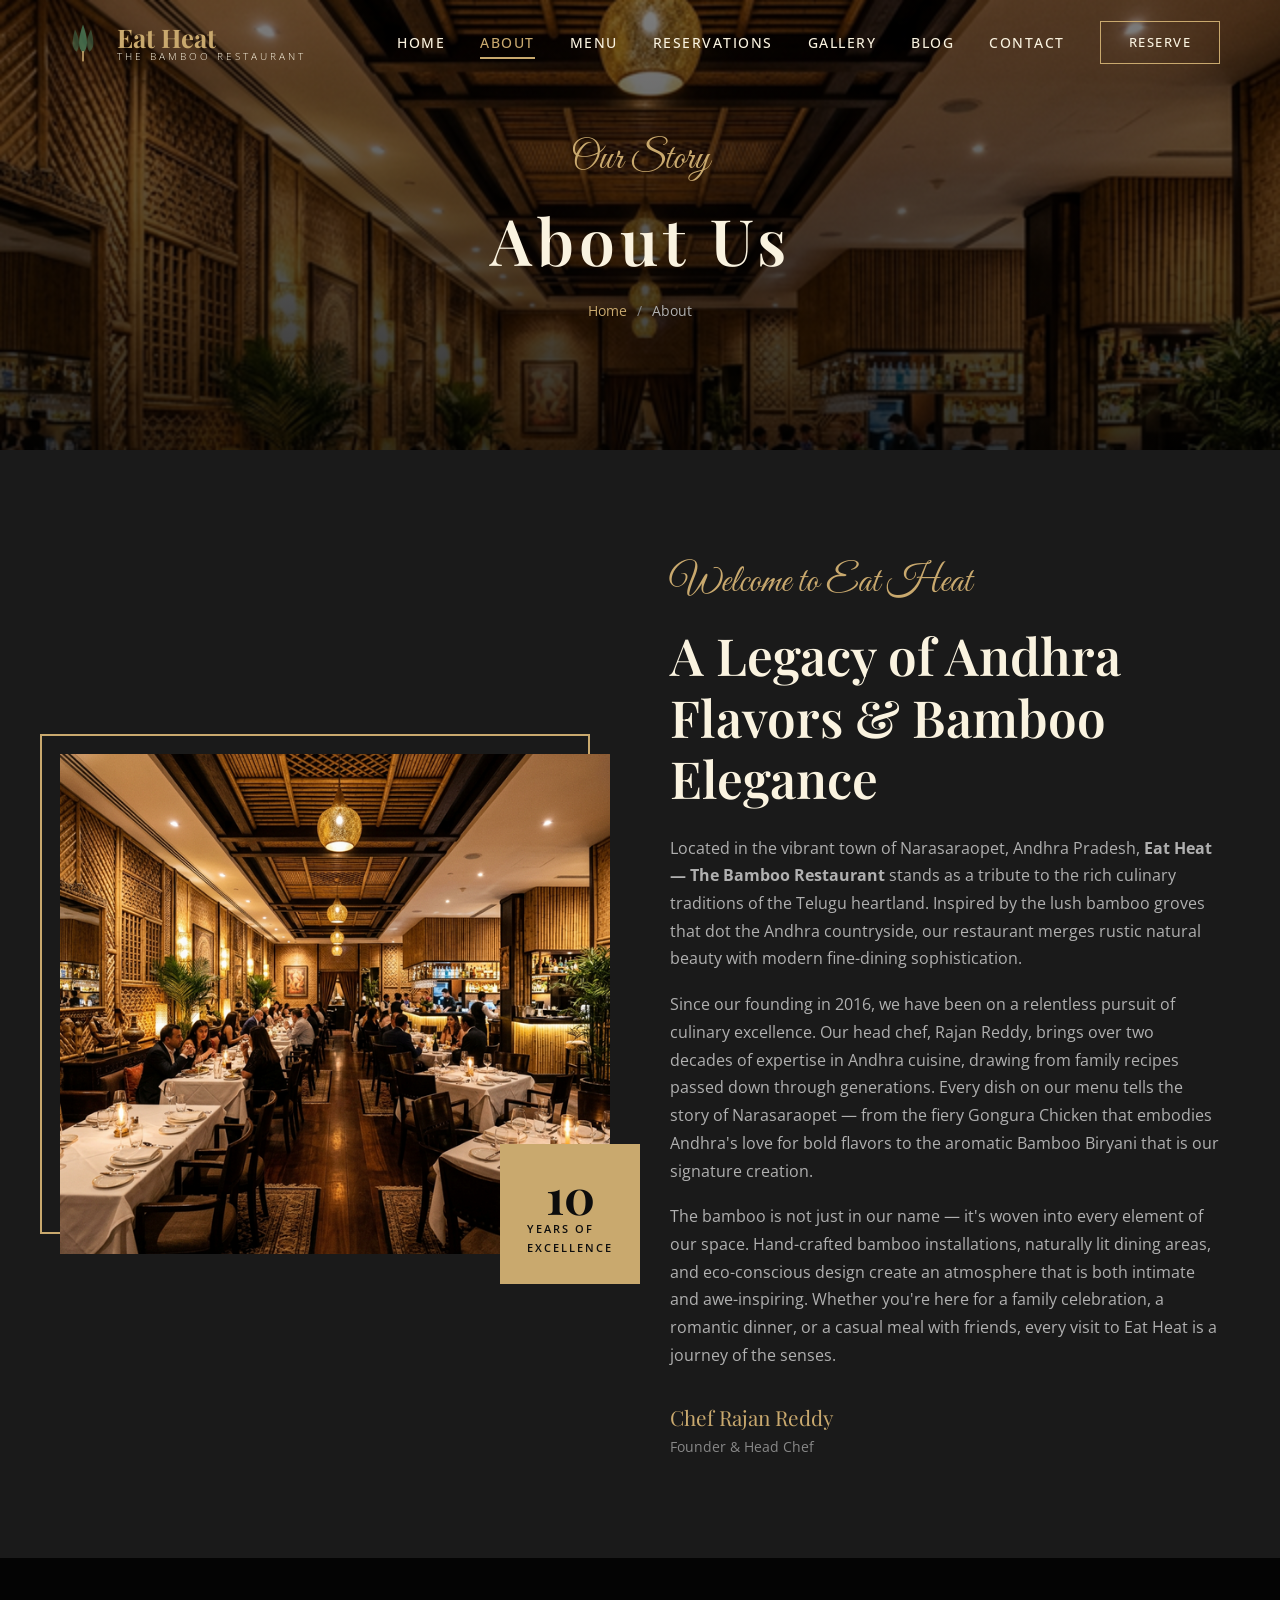
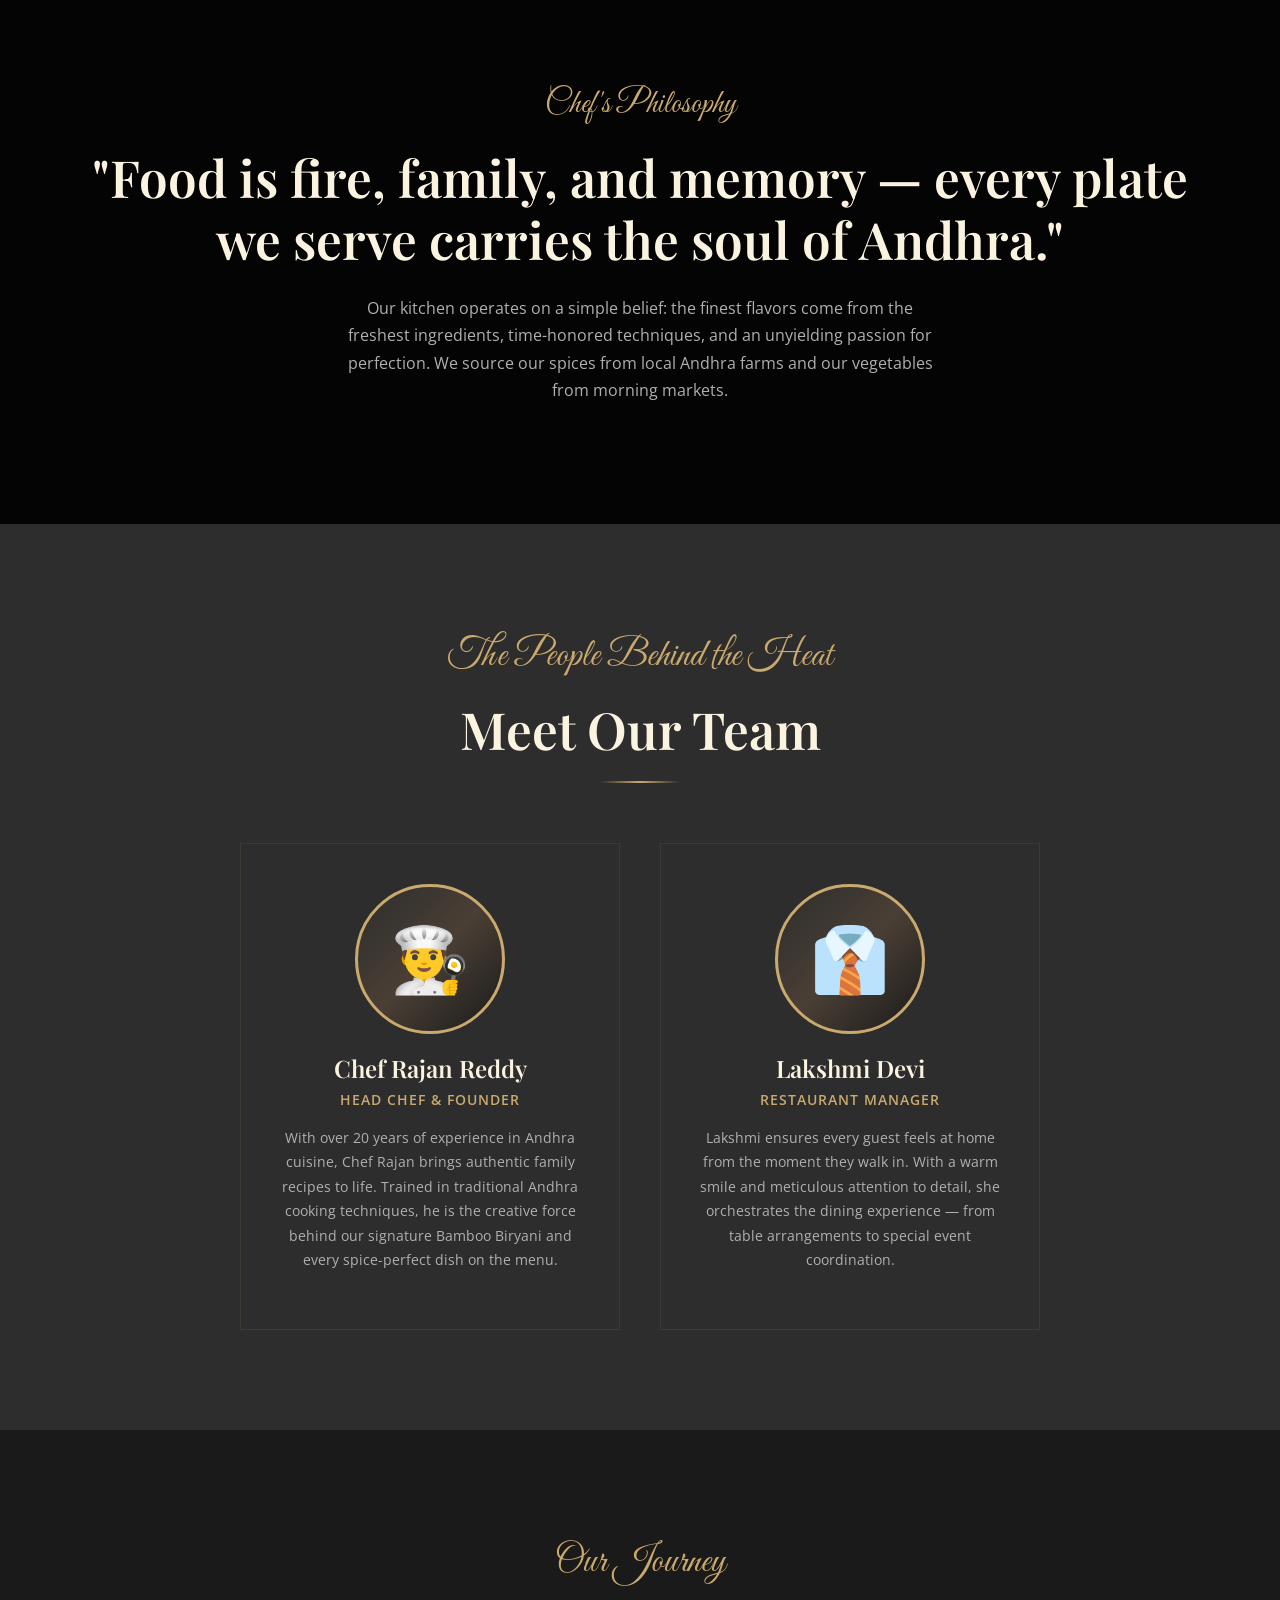
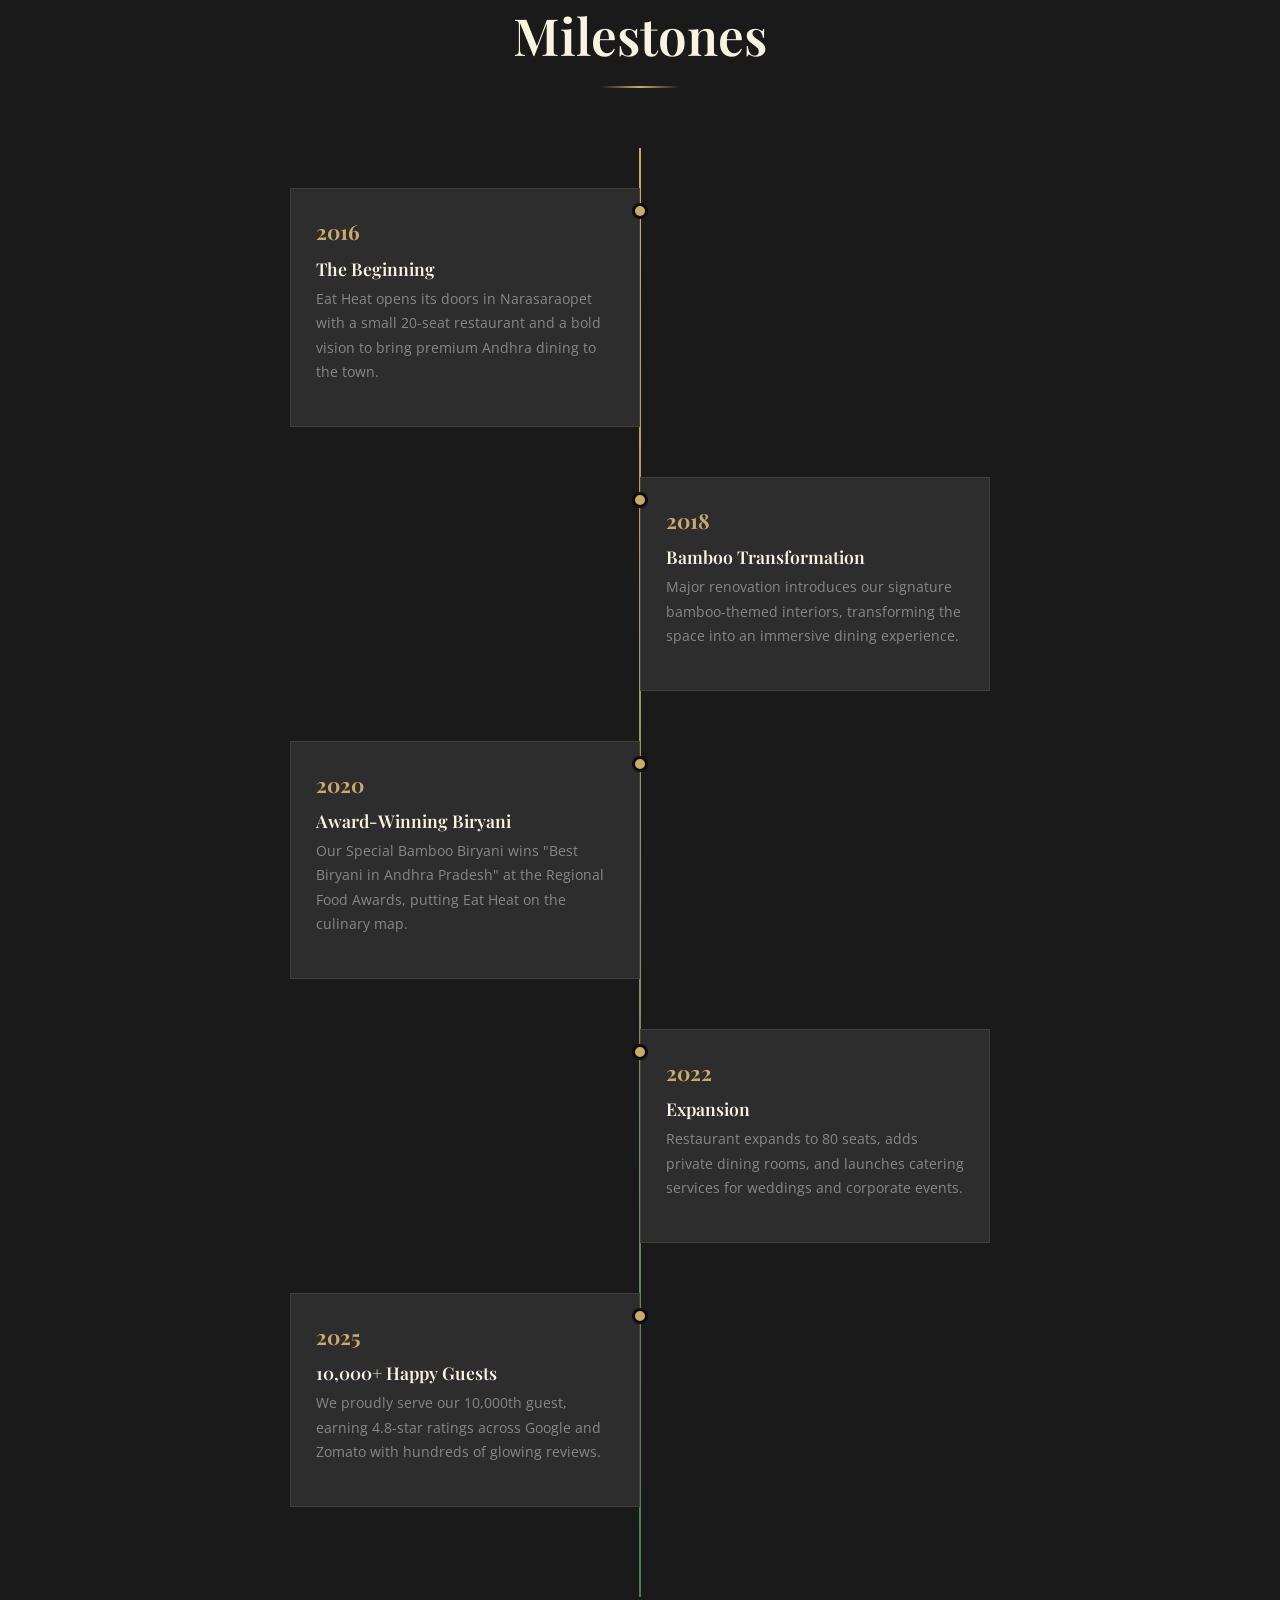
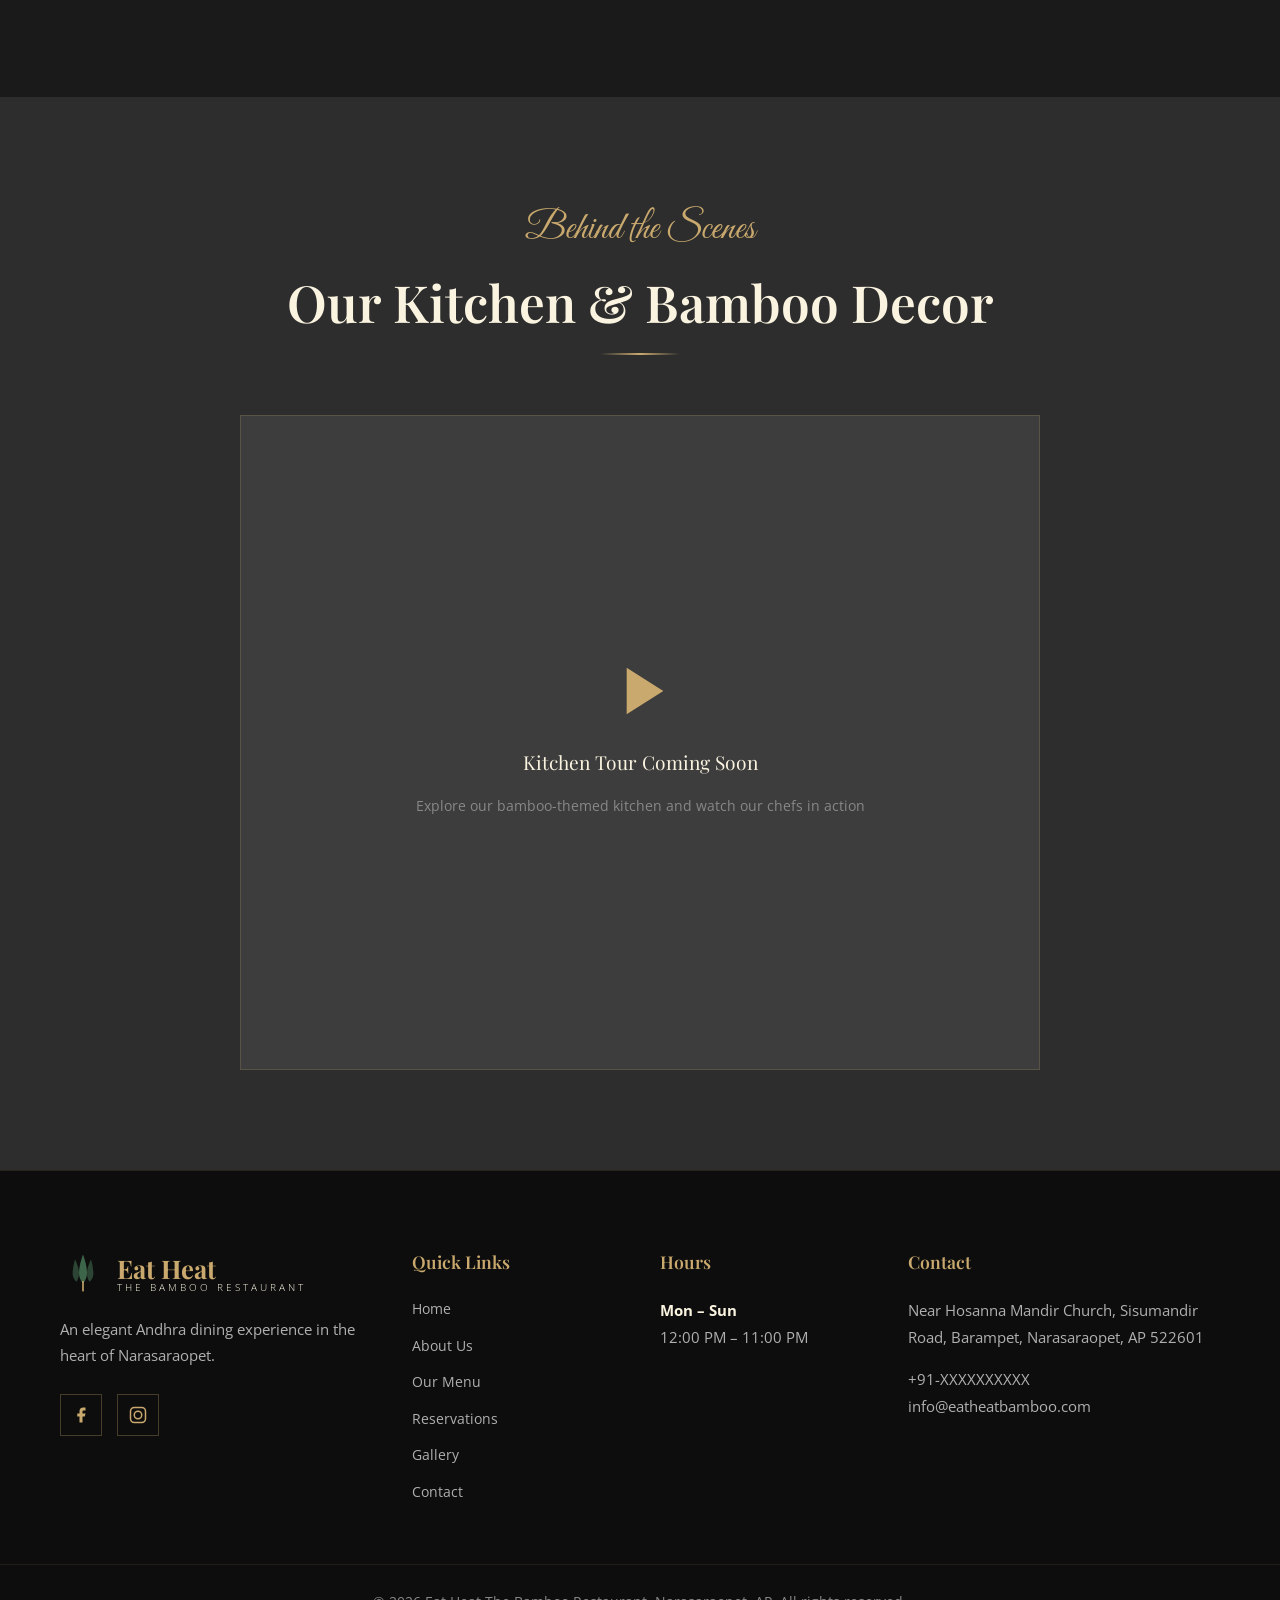
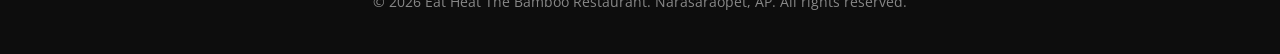
==== about.html @ 7a334eef "Initial commit: Eat Heat - The Bamboo Restaurant website Complete 8-page responsive restaurant websi" ====
<!DOCTYPE html>
<html lang="en">

<head>
    <meta charset="UTF-8">
    <meta name="viewport" content="width=device-width, initial-scale=1.0">
    <title>About Us | Eat Heat - The Bamboo Restaurant | Narasaraopet</title>
    <meta name="description"
        content="Discover the story behind Eat Heat Bamboo Restaurant — authentic Andhra cuisine, bamboo-inspired elegance, and family recipes from Narasaraopet.">
    <link rel="stylesheet" href="css/style.css">
    <link rel="icon" type="image/svg+xml"
        href="data:image/svg+xml,<svg xmlns='http://www.w3.org/2000/svg' viewBox='0 0 100 100'><text y='.9em' font-size='90'>🎋</text></svg>">
</head>

<body>

    <!-- HEADER -->
    <header class="header" id="header">
        <div class="container">
            <a href="index.html" class="logo" aria-label="Eat Heat Home">
                <div class="logo-icon"><svg viewBox="0 0 50 50" fill="none">
                        <path d="M25 2C25 2 20 15 20 25C20 30 22 35 25 38C28 35 30 30 30 25C30 15 25 2 25 2Z"
                            fill="#4A7C59" opacity="0.8" />
                        <path d="M15 8C15 8 12 18 12 26C12 30 14 34 17 36C19 33 20 29 20 25C20 17 15 8 15 8Z"
                            fill="#4A7C59" opacity="0.5" />
                        <path d="M35 8C35 8 38 18 38 26C38 30 36 34 33 36C31 33 30 29 30 25C30 17 35 8 35 8Z"
                            fill="#4A7C59" opacity="0.5" />
                        <rect x="24" y="35" width="2" height="13" fill="#C9A96E" />
                    </svg></div>
                <div class="logo-text">Eat Heat<span>The Bamboo Restaurant</span></div>
            </a>
            <nav class="nav-menu"><a href="index.html">Home</a><a href="about.html" class="active">About</a><a
                    href="menu.html">Menu</a><a href="reservations.html">Reservations</a><a
                    href="gallery.html">Gallery</a><a href="blog.html">Blog</a><a href="contact.html">Contact</a><a
                    href="reservations.html" class="btn btn-outline nav-reserve-btn">Reserve</a></nav>
            <div class="hamburger" role="button" tabindex="0"><span></span><span></span><span></span></div>
        </div>
    </header>
    <div class="mobile-overlay"></div>
    <nav class="mobile-nav"><a href="index.html">Home</a><a href="about.html">About</a><a href="menu.html">Menu</a><a
            href="reservations.html">Reservations</a><a href="gallery.html">Gallery</a><a
            href="events.html">Events</a><a href="blog.html">Blog</a><a href="contact.html">Contact</a></nav>

    <!-- BANNER -->
    <section class="page-banner" style="background-image: url('images/hero_interior_1773234964315.png')">
        <div class="page-banner-content">
            <span class="script-text">Our Story</span>
            <h1>About Us</h1>
            <div class="breadcrumb"><a href="index.html">Home</a><span>/</span>About</div>
        </div>
    </section>

    <!-- ABOUT STORY -->
    <section class="section section-dark">
        <div class="container">
            <div class="about-grid">
                <div class="about-image fade-in-left">
                    <img src="images/hero_interior_1773234964315.png" alt="Eat Heat Bamboo Restaurant Interior"
                        loading="lazy">
                    <div class="experience-badge">
                        <span class="number">10</span>
                        <span class="text">Years of<br>Excellence</span>
                    </div>
                </div>
                <div class="about-content fade-in-right">
                    <span class="script-text">Welcome to Eat Heat</span>
                    <h2>A Legacy of Andhra Flavors & Bamboo Elegance</h2>
                    <p>Located in the vibrant town of Narasaraopet, Andhra Pradesh, <strong>Eat Heat — The Bamboo
                            Restaurant</strong> stands as a tribute to the rich culinary traditions of the Telugu
                        heartland. Inspired by the lush bamboo groves that dot the Andhra countryside, our restaurant
                        merges rustic natural beauty with modern fine-dining sophistication.</p>
                    <p>Since our founding in 2016, we have been on a relentless pursuit of culinary excellence. Our head
                        chef, Rajan Reddy, brings over two decades of expertise in Andhra cuisine, drawing from family
                        recipes passed down through generations. Every dish on our menu tells the story of Narasaraopet
                        — from the fiery Gongura Chicken that embodies Andhra's love for bold flavors to the aromatic
                        Bamboo Biryani that is our signature creation.</p>
                    <p>The bamboo is not just in our name — it's woven into every element of our space. Hand-crafted
                        bamboo installations, naturally lit dining areas, and eco-conscious design create an atmosphere
                        that is both intimate and awe-inspiring. Whether you're here for a family celebration, a
                        romantic dinner, or a casual meal with friends, every visit to Eat Heat is a journey of the
                        senses.</p>
                    <div class="about-signature">
                        <div class="name">Chef Rajan Reddy</div>
                        <div class="title">Founder & Head Chef</div>
                    </div>
                </div>
            </div>
        </div>
    </section>

    <!-- CHEF'S PHILOSOPHY -->
    <section class="parallax-section" style="background-image: url('images/hero_biryani_1773234984139.png')">
        <div class="container">
            <div class="parallax-content fade-in">
                <span class="script-text" style="font-size:2rem">Chef's Philosophy</span>
                <h2 style="margin: 15px 0 25px; color: var(--cream);">"Food is fire, family, and memory — every plate we
                    serve carries the soul of Andhra."</h2>
                <p style="max-width:600px;margin:0 auto;color:var(--gray-light);">Our kitchen operates on a simple
                    belief: the finest flavors come from the freshest ingredients, time-honored techniques, and an
                    unyielding passion for perfection. We source our spices from local Andhra farms and our vegetables
                    from morning markets.</p>
            </div>
        </div>
    </section>

    <!-- TEAM -->
    <section class="section section-charcoal">
        <div class="container">
            <div class="section-header fade-in">
                <span class="script-text">The People Behind the Heat</span>
                <h2>Meet Our Team</h2>
                <div class="divider"></div>
            </div>

            <div class="team-grid">
                <div class="team-card fade-in">
                    <div class="team-avatar placeholder-chef"
                        style="width:150px;height:150px;border-radius:50%;margin:0 auto 20px;display:flex;align-items:center;justify-content:center;font-size:4rem;border:3px solid var(--gold);">
                        👨‍🍳</div>
                    <h4>Chef Rajan Reddy</h4>
                    <div class="role">Head Chef & Founder</div>
                    <p>With over 20 years of experience in Andhra cuisine, Chef Rajan brings authentic family recipes to
                        life. Trained in traditional Andhra cooking techniques, he is the creative force behind our
                        signature Bamboo Biryani and every spice-perfect dish on the menu.</p>
                </div>
                <div class="team-card fade-in">
                    <div class="team-avatar placeholder-chef"
                        style="width:150px;height:150px;border-radius:50%;margin:0 auto 20px;display:flex;align-items:center;justify-content:center;font-size:4rem;border:3px solid var(--gold);">
                        👔</div>
                    <h4>Lakshmi Devi</h4>
                    <div class="role">Restaurant Manager</div>
                    <p>Lakshmi ensures every guest feels at home from the moment they walk in. With a warm smile and
                        meticulous attention to detail, she orchestrates the dining experience — from table arrangements
                        to special event coordination.</p>
                </div>
            </div>
        </div>
    </section>

    <!-- TIMELINE -->
    <section class="section section-dark">
        <div class="container">
            <div class="section-header fade-in">
                <span class="script-text">Our Journey</span>
                <h2>Milestones</h2>
                <div class="divider"></div>
            </div>

            <div class="timeline">
                <div class="timeline-item fade-in">
                    <div class="timeline-content">
                        <div class="year">2016</div>
                        <h4>The Beginning</h4>
                        <p>Eat Heat opens its doors in Narasaraopet with a small 20-seat restaurant and a bold vision to
                            bring premium Andhra dining to the town.</p>
                    </div>
                </div>
                <div class="timeline-item fade-in">
                    <div class="timeline-content">
                        <div class="year">2018</div>
                        <h4>Bamboo Transformation</h4>
                        <p>Major renovation introduces our signature bamboo-themed interiors, transforming the space
                            into an immersive dining experience.</p>
                    </div>
                </div>
                <div class="timeline-item fade-in">
                    <div class="timeline-content">
                        <div class="year">2020</div>
                        <h4>Award-Winning Biryani</h4>
                        <p>Our Special Bamboo Biryani wins "Best Biryani in Andhra Pradesh" at the Regional Food Awards,
                            putting Eat Heat on the culinary map.</p>
                    </div>
                </div>
                <div class="timeline-item fade-in">
                    <div class="timeline-content">
                        <div class="year">2022</div>
                        <h4>Expansion</h4>
                        <p>Restaurant expands to 80 seats, adds private dining rooms, and launches catering services for
                            weddings and corporate events.</p>
                    </div>
                </div>
                <div class="timeline-item fade-in">
                    <div class="timeline-content">
                        <div class="year">2025</div>
                        <h4>10,000+ Happy Guests</h4>
                        <p>We proudly serve our 10,000th guest, earning 4.8-star ratings across Google and Zomato with
                            hundreds of glowing reviews.</p>
                    </div>
                </div>
            </div>
        </div>
    </section>

    <!-- VIDEO SECTION -->
    <section class="section section-charcoal text-center">
        <div class="container fade-in">
            <div class="section-header">
                <span class="script-text">Behind the Scenes</span>
                <h2>Our Kitchen & Bamboo Decor</h2>
                <div class="divider"></div>
            </div>
            <div
                style="max-width:800px;margin:0 auto;position:relative;padding-bottom:56.25%;height:0;overflow:hidden;background:var(--charcoal-light);border:1px solid rgba(201,169,110,0.2);">
                <div
                    style="position:absolute;top:0;left:0;width:100%;height:100%;display:flex;flex-direction:column;align-items:center;justify-content:center;color:var(--gold);">
                    <svg width="80" height="80" viewBox="0 0 24 24" fill="currentColor">
                        <path d="M8 5v14l11-7z" />
                    </svg>
                    <p style="margin-top:15px;font-family:var(--font-heading);font-size:1.2rem;color:var(--cream);">
                        Kitchen Tour Coming Soon</p>
                    <p style="color:var(--gray);font-size:0.9rem;">Explore our bamboo-themed kitchen and watch our chefs
                        in action</p>
                </div>
            </div>
        </div>
    </section>

    <!-- FOOTER -->
    <footer class="footer">
        <div class="container">
            <div class="footer-grid">
                <div class="footer-col">
                    <a href="index.html" class="logo" style="margin-bottom:20px">
                        <div class="logo-icon"><svg viewBox="0 0 50 50" fill="none">
                                <path d="M25 2C25 2 20 15 20 25C20 30 22 35 25 38C28 35 30 30 30 25C30 15 25 2 25 2Z"
                                    fill="#4A7C59" opacity="0.8" />
                                <path d="M15 8C15 8 12 18 12 26C12 30 14 34 17 36C19 33 20 29 20 25C20 17 15 8 15 8Z"
                                    fill="#4A7C59" opacity="0.5" />
                                <path d="M35 8C35 8 38 18 38 26C38 30 36 34 33 36C31 33 30 29 30 25C30 17 35 8 35 8Z"
                                    fill="#4A7C59" opacity="0.5" />
                                <rect x="24" y="35" width="2" height="13" fill="#C9A96E" />
                            </svg></div>
                        <div class="logo-text">Eat Heat<span>The Bamboo Restaurant</span></div>
                    </a>
                    <p>An elegant Andhra dining experience in the heart of Narasaraopet.</p>
                    <div class="footer-social">
                        <a href="#" aria-label="Facebook"><svg width="18" height="18" viewBox="0 0 24 24"
                                fill="currentColor">
                                <path d="M18 2h-3a5 5 0 00-5 5v3H7v4h3v8h4v-8h3l1-4h-4V7a1 1 0 011-1h3z" />
                            </svg></a>
                        <a href="#" aria-label="Instagram"><svg width="18" height="18" viewBox="0 0 24 24" fill="none"
                                stroke="currentColor" stroke-width="2">
                                <rect x="2" y="2" width="20" height="20" rx="5" />
                                <circle cx="12" cy="12" r="5" />
                            </svg></a>
                    </div>
                </div>
                <div class="footer-col">
                    <h4>Quick Links</h4>
                    <div class="footer-links"><a href="index.html">Home</a><a href="about.html">About Us</a><a
                            href="menu.html">Our Menu</a><a href="reservations.html">Reservations</a><a
                            href="gallery.html">Gallery</a><a href="contact.html">Contact</a></div>
                </div>
                <div class="footer-col">
                    <h4>Hours</h4>
                    <p><strong style="color:var(--cream)">Mon – Sun</strong><br>12:00 PM – 11:00 PM</p>
                </div>
                <div class="footer-col">
                    <h4>Contact</h4>
                    <p>Near Hosanna Mandir Church, Sisumandir Road, Barampet, Narasaraopet, AP 522601</p>
                    <p>+91-XXXXXXXXXX<br>info@eatheatbamboo.com</p>
                </div>
            </div>
        </div>
        <div class="footer-bottom">
            <div class="container">
                <p>© 2026 Eat Heat The Bamboo Restaurant. Narasaraopet, AP. All rights reserved.</p>
            </div>
        </div>
    </footer>

    <script src="js/main.js"></script>
</body>

</html>
---- css/style.css ----
/* ============================================
   EAT HEAT - THE BAMBOO RESTAURANT
   Complete Design System & Styles
   ============================================ */

/* ---------- Google Fonts ---------- */
@import url('https://fonts.googleapis.com/css2?family=Playfair+Display:ital,wght@0,400;0,500;0,600;0,700;0,800;1,400;1,500;1,600&family=Open+Sans:wght@300;400;500;600;700&family=Great+Vibes&display=swap');

/* ---------- CSS Custom Properties ---------- */
:root {
  /* Colors */
  --gold: #C9A96E;
  --gold-light: #E0C992;
  --gold-dark: #A88B4A;
  --red-deep: #8B0000;
  --red-accent: #C0392B;
  --red-light: #E74C3C;
  --black: #0D0D0D;
  --black-soft: #1A1A1A;
  --charcoal: #2D2D2D;
  --charcoal-light: #3D3D3D;
  --bamboo-green: #4A7C59;
  --bamboo-light: #5E9E6E;
  --bamboo-dark: #2E5A3A;
  --cream: #FAF3E0;
  --cream-dark: #F0E6CC;
  --white: #FFFFFF;
  --gray-light: #B0B0B0;
  --gray: #888888;

  /* Typography */
  --font-heading: 'Playfair Display', 'Georgia', serif;
  --font-body: 'Open Sans', 'Helvetica Neue', sans-serif;
  --font-script: 'Great Vibes', cursive;

  /* Spacing */
  --section-padding: 100px 0;
  --container-width: 1200px;
  --gap: 30px;

  /* Transitions */
  --transition-fast: 0.3s ease;
  --transition-medium: 0.5s ease;
  --transition-slow: 0.8s cubic-bezier(0.25, 0.46, 0.45, 0.94);

  /* Shadows */
  --shadow-sm: 0 2px 10px rgba(0,0,0,0.15);
  --shadow-md: 0 5px 25px rgba(0,0,0,0.2);
  --shadow-lg: 0 10px 40px rgba(0,0,0,0.3);
  --shadow-gold: 0 5px 25px rgba(201,169,110,0.3);
}

/* ---------- Reset & Base ---------- */
*, *::before, *::after {
  margin: 0;
  padding: 0;
  box-sizing: border-box;
}

html {
  scroll-behavior: smooth;
  font-size: 16px;
}

body {
  font-family: var(--font-body);
  font-weight: 400;
  line-height: 1.7;
  color: var(--cream);
  background-color: var(--black);
  overflow-x: hidden;
  -webkit-font-smoothing: antialiased;
  -moz-osx-font-smoothing: grayscale;
}

img {
  max-width: 100%;
  height: auto;
  display: block;
}

a {
  color: var(--gold);
  text-decoration: none;
  transition: color var(--transition-fast);
}

a:hover {
  color: var(--gold-light);
}

ul, ol {
  list-style: none;
}

input, textarea, select, button {
  font-family: var(--font-body);
  font-size: 1rem;
  border: none;
  outline: none;
}

/* ---------- Typography ---------- */
h1, h2, h3, h4, h5, h6 {
  font-family: var(--font-heading);
  font-weight: 600;
  line-height: 1.2;
  color: var(--cream);
}

h1 { font-size: clamp(2.5rem, 5vw, 4.5rem); }
h2 { font-size: clamp(2rem, 4vw, 3.2rem); }
h3 { font-size: clamp(1.5rem, 3vw, 2rem); }
h4 { font-size: clamp(1.2rem, 2vw, 1.5rem); }
h5 { font-size: 1.2rem; }

p {
  margin-bottom: 1rem;
  color: var(--gray-light);
}

.script-text {
  font-family: var(--font-script);
  color: var(--gold);
  font-size: clamp(1.5rem, 3vw, 2.5rem);
}

/* ---------- Layout Utilities ---------- */
.container {
  max-width: var(--container-width);
  margin: 0 auto;
  padding: 0 20px;
}

.section {
  padding: var(--section-padding);
  position: relative;
}

.section-dark {
  background-color: var(--black-soft);
}

.section-charcoal {
  background-color: var(--charcoal);
}

.section-header {
  text-align: center;
  margin-bottom: 60px;
}

.section-header .script-text {
  display: block;
  margin-bottom: 10px;
}

.section-header h2 {
  margin-bottom: 20px;
}

.section-header .divider {
  width: 80px;
  height: 2px;
  background: linear-gradient(90deg, transparent, var(--gold), transparent);
  margin: 20px auto;
}

.section-header p {
  max-width: 600px;
  margin: 0 auto;
  font-size: 1.05rem;
}

.grid-2 { display: grid; grid-template-columns: repeat(2, 1fr); gap: var(--gap); }
.grid-3 { display: grid; grid-template-columns: repeat(3, 1fr); gap: var(--gap); }
.grid-4 { display: grid; grid-template-columns: repeat(4, 1fr); gap: var(--gap); }

.flex-center {
  display: flex;
  justify-content: center;
  align-items: center;
}

.text-center { text-align: center; }
.text-gold { color: var(--gold); }
.text-red { color: var(--red-accent); }

/* ---------- Buttons ---------- */
.btn {
  display: inline-block;
  padding: 14px 40px;
  font-family: var(--font-body);
  font-size: 0.85rem;
  font-weight: 600;
  letter-spacing: 2px;
  text-transform: uppercase;
  border: none;
  cursor: pointer;
  transition: all var(--transition-fast);
  position: relative;
  overflow: hidden;
}

.btn-primary {
  background: linear-gradient(135deg, var(--gold), var(--gold-dark));
  color: var(--black);
}

.btn-primary:hover {
  background: linear-gradient(135deg, var(--gold-light), var(--gold));
  color: var(--black);
  transform: translateY(-2px);
  box-shadow: var(--shadow-gold);
}

.btn-outline {
  background: transparent;
  color: var(--gold);
  border: 2px solid var(--gold);
}

.btn-outline:hover {
  background: var(--gold);
  color: var(--black);
  transform: translateY(-2px);
}

.btn-red {
  background: linear-gradient(135deg, var(--red-deep), var(--red-accent));
  color: var(--white);
}

.btn-red:hover {
  background: linear-gradient(135deg, var(--red-accent), var(--red-light));
  color: var(--white);
  transform: translateY(-2px);
}

/* ---------- HEADER & NAVIGATION ---------- */
.header {
  position: fixed;
  top: 0;
  left: 0;
  width: 100%;
  z-index: 1000;
  padding: 20px 0;
  transition: all var(--transition-medium);
  background: transparent;
}

.header.scrolled {
  background: rgba(13, 13, 13, 0.95);
  backdrop-filter: blur(20px);
  padding: 12px 0;
  box-shadow: 0 2px 30px rgba(0,0,0,0.5);
}

.header .container {
  display: flex;
  justify-content: space-between;
  align-items: center;
}

.logo {
  display: flex;
  align-items: center;
  gap: 12px;
  text-decoration: none;
}

.logo-icon {
  width: 45px;
  height: 45px;
  display: flex;
  align-items: center;
  justify-content: center;
}

.logo-icon svg {
  width: 40px;
  height: 40px;
}

.logo-text {
  font-family: var(--font-heading);
  font-size: 1.6rem;
  font-weight: 700;
  color: var(--gold);
  line-height: 1.1;
}

.logo-text span {
  display: block;
  font-size: 0.65rem;
  letter-spacing: 3px;
  text-transform: uppercase;
  color: var(--cream);
  font-family: var(--font-body);
  font-weight: 300;
}

.nav-menu {
  display: flex;
  align-items: center;
  gap: 35px;
}

.nav-menu a {
  font-size: 0.85rem;
  font-weight: 500;
  letter-spacing: 1.5px;
  text-transform: uppercase;
  color: var(--cream);
  position: relative;
  padding: 5px 0;
}

.nav-menu a::after {
  content: '';
  position: absolute;
  bottom: 0;
  left: 0;
  width: 0;
  height: 2px;
  background: var(--gold);
  transition: width var(--transition-fast);
}

.nav-menu a:hover,
.nav-menu a.active {
  color: var(--gold);
}

.nav-menu a:hover::after,
.nav-menu a.active::after {
  width: 100%;
}

.nav-reserve-btn {
  padding: 10px 28px !important;
  border: 1px solid var(--gold) !important;
  letter-spacing: 1.5px !important;
  font-size: 0.8rem !important;
}

.nav-reserve-btn:hover {
  background: var(--gold) !important;
  color: var(--black) !important;
}

/* Hamburger Menu */
.hamburger {
  display: none;
  flex-direction: column;
  gap: 6px;
  cursor: pointer;
  z-index: 1001;
  padding: 5px;
}

.hamburger span {
  width: 28px;
  height: 2px;
  background: var(--gold);
  transition: all var(--transition-fast);
  display: block;
}

.hamburger.active span:nth-child(1) {
  transform: rotate(45deg) translate(5px, 5px);
}

.hamburger.active span:nth-child(2) {
  opacity: 0;
}

.hamburger.active span:nth-child(3) {
  transform: rotate(-45deg) translate(7px, -6px);
}

/* ---------- HERO SLIDER ---------- */
.hero {
  position: relative;
  height: 100vh;
  min-height: 600px;
  overflow: hidden;
}

.hero-slide {
  position: absolute;
  top: 0;
  left: 0;
  width: 100%;
  height: 100%;
  opacity: 0;
  transition: opacity 1.2s ease;
}

.hero-slide.active {
  opacity: 1;
}

.hero-slide-bg {
  position: absolute;
  top: 0;
  left: 0;
  width: 100%;
  height: 100%;
  background-size: cover;
  background-position: center;
  transform: scale(1.05);
  transition: transform 8s ease;
}

.hero-slide.active .hero-slide-bg {
  transform: scale(1);
}

.hero-overlay {
  position: absolute;
  top: 0;
  left: 0;
  width: 100%;
  height: 100%;
  background: linear-gradient(
    to bottom,
    rgba(0,0,0,0.4) 0%,
    rgba(0,0,0,0.6) 50%,
    rgba(0,0,0,0.8) 100%
  );
}

.hero-content {
  position: absolute;
  top: 50%;
  left: 50%;
  transform: translate(-50%, -50%);
  text-align: center;
  width: 90%;
  max-width: 850px;
  z-index: 10;
}

.hero-content .script-text {
  font-size: clamp(1.5rem, 3.5vw, 2.8rem);
  margin-bottom: 15px;
  opacity: 0;
  animation: fadeInUp 1s 0.3s forwards;
}

.hero-content h1 {
  font-size: clamp(2.5rem, 5.5vw, 5rem);
  margin-bottom: 20px;
  letter-spacing: 3px;
  opacity: 0;
  animation: fadeInUp 1s 0.6s forwards;
}

.hero-content p {
  font-size: clamp(1rem, 1.5vw, 1.25rem);
  color: var(--cream-dark);
  margin-bottom: 35px;
  max-width: 600px;
  margin-left: auto;
  margin-right: auto;
  opacity: 0;
  animation: fadeInUp 1s 0.9s forwards;
}

.hero-content .btn {
  opacity: 0;
  animation: fadeInUp 1s 1.2s forwards;
}

.hero-nav {
  position: absolute;
  bottom: 40px;
  left: 50%;
  transform: translateX(-50%);
  display: flex;
  gap: 12px;
  z-index: 10;
}

.hero-nav-dot {
  width: 12px;
  height: 12px;
  border: 2px solid var(--gold);
  background: transparent;
  cursor: pointer;
  transition: all var(--transition-fast);
}

.hero-nav-dot.active {
  background: var(--gold);
  transform: scale(1.2);
}

.hero-scroll-indicator {
  position: absolute;
  bottom: 30px;
  right: 40px;
  z-index: 10;
  display: flex;
  flex-direction: column;
  align-items: center;
  gap: 8px;
  color: var(--gold);
  font-size: 0.7rem;
  letter-spacing: 2px;
  text-transform: uppercase;
  writing-mode: vertical-rl;
}

.hero-scroll-indicator::after {
  content: '';
  width: 1px;
  height: 60px;
  background: var(--gold);
  animation: scrollLine 2s infinite;
}

@keyframes scrollLine {
  0% { transform: scaleY(0); transform-origin: top; }
  50% { transform: scaleY(1); transform-origin: top; }
  50.1% { transform: scaleY(1); transform-origin: bottom; }
  100% { transform: scaleY(0); transform-origin: bottom; }
}

/* ---------- ABOUT SECTION ---------- */
.about-grid {
  display: grid;
  grid-template-columns: 1fr 1fr;
  gap: 60px;
  align-items: center;
}

.about-image {
  position: relative;
}

.about-image img {
  width: 100%;
  height: 500px;
  object-fit: cover;
}

.about-image::before {
  content: '';
  position: absolute;
  top: -20px;
  left: -20px;
  width: 100%;
  height: 100%;
  border: 2px solid var(--gold);
  z-index: -1;
}

.about-image .experience-badge {
  position: absolute;
  bottom: -30px;
  right: -30px;
  width: 140px;
  height: 140px;
  background: var(--gold);
  display: flex;
  flex-direction: column;
  align-items: center;
  justify-content: center;
  color: var(--black);
}

.experience-badge .number {
  font-family: var(--font-heading);
  font-size: 3rem;
  font-weight: 700;
  line-height: 1;
}

.experience-badge .text {
  font-size: 0.7rem;
  text-transform: uppercase;
  letter-spacing: 2px;
  font-weight: 600;
}

.about-content .script-text {
  margin-bottom: 10px;
  display: block;
}

.about-content h2 {
  margin-bottom: 25px;
}

.about-content p {
  margin-bottom: 18px;
  font-size: 1.02rem;
}

.about-signature {
  margin-top: 30px;
}

.about-signature .name {
  font-family: var(--font-heading);
  font-size: 1.3rem;
  color: var(--gold);
}

.about-signature .title {
  font-size: 0.85rem;
  color: var(--gray);
}

/* ---------- SPECIALTIES SECTION ---------- */
.specialties-slider {
  position: relative;
  overflow: hidden;
}

.specialties-track {
  display: flex;
  transition: transform var(--transition-slow);
}

.specialty-card {
  min-width: calc(33.333% - 20px);
  margin: 0 10px;
  position: relative;
  overflow: hidden;
  cursor: pointer;
  background: var(--charcoal);
}

.specialty-card img {
  width: 100%;
  height: 350px;
  object-fit: cover;
  transition: transform var(--transition-medium);
}

.specialty-card:hover img {
  transform: scale(1.1);
}

.specialty-card-overlay {
  position: absolute;
  bottom: 0;
  left: 0;
  width: 100%;
  padding: 30px 25px;
  background: linear-gradient(to top, rgba(0,0,0,0.9), transparent);
  transform: translateY(20px);
  transition: transform var(--transition-fast);
}

.specialty-card:hover .specialty-card-overlay {
  transform: translateY(0);
}

.specialty-card-overlay h4 {
  font-size: 1.3rem;
  margin-bottom: 5px;
}

.specialty-card-overlay .price {
  color: var(--gold);
  font-family: var(--font-heading);
  font-size: 1.1rem;
}

.slider-controls {
  display: flex;
  justify-content: center;
  gap: 15px;
  margin-top: 40px;
}

.slider-btn {
  width: 50px;
  height: 50px;
  border: 2px solid var(--gold);
  background: transparent;
  color: var(--gold);
  font-size: 1.2rem;
  cursor: pointer;
  transition: all var(--transition-fast);
  display: flex;
  align-items: center;
  justify-content: center;
}

.slider-btn:hover {
  background: var(--gold);
  color: var(--black);
}

/* ---------- PARALLAX SECTION ---------- */
.parallax-section {
  position: relative;
  padding: 120px 0;
  background-attachment: fixed;
  background-size: cover;
  background-position: center;
}

.parallax-section::before {
  content: '';
  position: absolute;
  top: 0;
  left: 0;
  width: 100%;
  height: 100%;
  background: rgba(0,0,0,0.7);
}

.parallax-content {
  position: relative;
  z-index: 1;
  text-align: center;
}

.stats-grid {
  display: grid;
  grid-template-columns: repeat(4, 1fr);
  gap: 40px;
  max-width: 900px;
  margin: 0 auto;
}

.stat-item {
  text-align: center;
}

.stat-number {
  font-family: var(--font-heading);
  font-size: 3.5rem;
  font-weight: 700;
  color: var(--gold);
  line-height: 1;
  margin-bottom: 8px;
}

.stat-label {
  font-size: 0.85rem;
  text-transform: uppercase;
  letter-spacing: 2px;
  color: var(--cream);
}

/* ---------- MENU TEASER SECTION ---------- */
.menu-teaser-grid {
  display: grid;
  grid-template-columns: repeat(3, 1fr);
  gap: 30px;
}

.menu-teaser-card {
  background: var(--charcoal);
  overflow: hidden;
  transition: transform var(--transition-fast), box-shadow var(--transition-fast);
  position: relative;
}

.menu-teaser-card:hover {
  transform: translateY(-8px);
  box-shadow: var(--shadow-lg);
}

.menu-teaser-card img {
  width: 100%;
  height: 250px;
  object-fit: cover;
  transition: transform var(--transition-medium);
}

.menu-teaser-card:hover img {
  transform: scale(1.05);
}

.menu-teaser-card .card-body {
  padding: 25px;
}

.menu-teaser-card h4 {
  margin-bottom: 8px;
  font-size: 1.2rem;
}

.menu-teaser-card .price {
  color: var(--gold);
  font-family: var(--font-heading);
  font-size: 1.1rem;
  font-weight: 600;
}

.menu-teaser-card .card-desc {
  font-size: 0.9rem;
  color: var(--gray);
  margin-top: 8px;
}

.menu-teaser-card .badge {
  position: absolute;
  top: 15px;
  right: 15px;
  padding: 4px 12px;
  font-size: 0.7rem;
  font-weight: 600;
  text-transform: uppercase;
  letter-spacing: 1px;
}

.badge-veg { background: var(--bamboo-green); color: white; }
.badge-nonveg { background: var(--red-deep); color: white; }
.badge-spicy { background: var(--red-accent); color: white; }

/* ---------- TESTIMONIALS ---------- */
.testimonials-carousel {
  position: relative;
  max-width: 800px;
  margin: 0 auto;
  overflow: hidden;
}

.testimonial-track {
  display: flex;
  transition: transform var(--transition-slow);
}

.testimonial-item {
  min-width: 100%;
  padding: 40px 60px;
  text-align: center;
}

.testimonial-stars {
  color: var(--gold);
  font-size: 1.3rem;
  margin-bottom: 25px;
  letter-spacing: 5px;
}

.testimonial-text {
  font-family: var(--font-heading);
  font-size: 1.4rem;
  font-style: italic;
  color: var(--cream);
  line-height: 1.8;
  margin-bottom: 30px;
}

.testimonial-author {
  font-size: 1rem;
  color: var(--gold);
  font-weight: 600;
}

.testimonial-role {
  font-size: 0.85rem;
  color: var(--gray);
}

.testimonial-dots {
  display: flex;
  justify-content: center;
  gap: 10px;
  margin-top: 30px;
}

.testimonial-dot {
  width: 10px;
  height: 10px;
  border: 2px solid var(--gold);
  background: transparent;
  cursor: pointer;
  transition: all var(--transition-fast);
}

.testimonial-dot.active {
  background: var(--gold);
}

/* ---------- RESERVATION FORM ---------- */
.reservation-section {
  background: linear-gradient(135deg, var(--black-soft), var(--charcoal));
}

.reservation-grid {
  display: grid;
  grid-template-columns: 1fr 1fr;
  gap: 60px;
  align-items: center;
}

.reservation-info h2 {
  margin-bottom: 20px;
}

.reservation-info .script-text {
  display: block;
  margin-bottom: 10px;
}

.reservation-info p {
  margin-bottom: 15px;
}

.reservation-info .hours {
  margin-top: 25px;
  padding: 20px;
  border: 1px solid rgba(201,169,110,0.3);
}

.reservation-info .hours h4 {
  color: var(--gold);
  margin-bottom: 10px;
}

.reservation-form {
  background: rgba(45,45,45,0.5);
  padding: 45px;
  border: 1px solid rgba(201,169,110,0.2);
}

.form-row {
  display: grid;
  grid-template-columns: 1fr 1fr;
  gap: 20px;
  margin-bottom: 20px;
}

.form-group {
  margin-bottom: 20px;
}

.form-group label {
  display: block;
  font-size: 0.8rem;
  text-transform: uppercase;
  letter-spacing: 1.5px;
  color: var(--gold);
  margin-bottom: 8px;
  font-weight: 500;
}

.form-group input,
.form-group select,
.form-group textarea {
  width: 100%;
  padding: 14px 18px;
  background: rgba(0,0,0,0.4);
  border: 1px solid rgba(201,169,110,0.2);
  color: var(--cream);
  transition: border-color var(--transition-fast);
}

.form-group input:focus,
.form-group select:focus,
.form-group textarea:focus {
  border-color: var(--gold);
}

.form-group input::placeholder,
.form-group textarea::placeholder {
  color: var(--gray);
}

.form-group select option {
  background: var(--charcoal);
  color: var(--cream);
}

.form-group textarea {
  height: 100px;
  resize: vertical;
}

.form-submit {
  text-align: center;
  margin-top: 10px;
}

.form-success {
  display: none;
  text-align: center;
  padding: 20px;
  background: rgba(74,124,89,0.2);
  border: 1px solid var(--bamboo-green);
  margin-top: 20px;
  color: var(--bamboo-light);
}

/* ---------- FOOTER ---------- */
.footer {
  background: var(--black);
  padding: 80px 0 0;
  border-top: 1px solid rgba(201,169,110,0.15);
}

.footer-grid {
  display: grid;
  grid-template-columns: 1.5fr 1fr 1fr 1.5fr;
  gap: 40px;
}

.footer-col h4 {
  color: var(--gold);
  font-size: 1.1rem;
  margin-bottom: 25px;
  font-family: var(--font-heading);
}

.footer-col p {
  font-size: 0.92rem;
  line-height: 1.8;
}

.footer-col .footer-links {
  display: flex;
  flex-direction: column;
  gap: 12px;
}

.footer-col .footer-links a {
  color: var(--gray-light);
  font-size: 0.9rem;
  transition: all var(--transition-fast);
  display: flex;
  align-items: center;
  gap: 8px;
}

.footer-col .footer-links a:hover {
  color: var(--gold);
  padding-left: 5px;
}

.footer-col .contact-item {
  display: flex;
  align-items: flex-start;
  gap: 12px;
  margin-bottom: 15px;
}

.footer-col .contact-item svg {
  width: 18px;
  height: 18px;
  color: var(--gold);
  flex-shrink: 0;
  margin-top: 3px;
}

.footer-col .contact-item span {
  color: var(--gray-light);
  font-size: 0.9rem;
}

.footer-social {
  display: flex;
  gap: 15px;
  margin-top: 25px;
}

.footer-social a {
  width: 42px;
  height: 42px;
  border: 1px solid rgba(201,169,110,0.3);
  display: flex;
  align-items: center;
  justify-content: center;
  color: var(--gold);
  transition: all var(--transition-fast);
}

.footer-social a:hover {
  background: var(--gold);
  color: var(--black);
  border-color: var(--gold);
}

.footer-bottom {
  margin-top: 60px;
  padding: 25px 0;
  border-top: 1px solid rgba(201,169,110,0.1);
  text-align: center;
}

.footer-bottom p {
  font-size: 0.85rem;
  color: var(--gray);
}

/* ---------- PAGE BANNER ---------- */
.page-banner {
  height: 50vh;
  min-height: 350px;
  position: relative;
  display: flex;
  align-items: center;
  justify-content: center;
  background-size: cover;
  background-position: center;
  background-attachment: fixed;
}

.page-banner::before {
  content: '';
  position: absolute;
  top: 0;
  left: 0;
  width: 100%;
  height: 100%;
  background: linear-gradient(to bottom, rgba(0,0,0,0.5), rgba(0,0,0,0.8));
}

.page-banner-content {
  position: relative;
  z-index: 1;
  text-align: center;
}

.page-banner-content .script-text {
  margin-bottom: 10px;
  display: block;
}

.page-banner-content h1 {
  letter-spacing: 5px;
}

.breadcrumb {
  margin-top: 20px;
  font-size: 0.9rem;
  color: var(--gray-light);
}

.breadcrumb a {
  color: var(--gold);
}

.breadcrumb span {
  margin: 0 10px;
  color: var(--gray);
}

/* ---------- MENU PAGE ---------- */
.menu-tabs {
  display: flex;
  justify-content: center;
  flex-wrap: wrap;
  gap: 5px;
  margin-bottom: 50px;
}

.menu-tab {
  padding: 12px 30px;
  background: transparent;
  border: 1px solid rgba(201,169,110,0.3);
  color: var(--cream);
  font-size: 0.85rem;
  font-weight: 500;
  letter-spacing: 1.5px;
  text-transform: uppercase;
  cursor: pointer;
  transition: all var(--transition-fast);
}

.menu-tab:hover,
.menu-tab.active {
  background: var(--gold);
  color: var(--black);
  border-color: var(--gold);
}

.menu-category {
  display: none;
}

.menu-category.active {
  display: block;
  animation: fadeIn 0.5s ease;
}

.menu-items-grid {
  display: grid;
  grid-template-columns: repeat(2, 1fr);
  gap: 30px;
}

.menu-item-card {
  display: flex;
  gap: 20px;
  background: var(--charcoal);
  padding: 20px;
  transition: all var(--transition-fast);
  overflow: hidden;
}

.menu-item-card:hover {
  transform: translateY(-4px);
  box-shadow: var(--shadow-md);
  border-left: 3px solid var(--gold);
}

.menu-item-card img {
  width: 120px;
  height: 120px;
  object-fit: cover;
  flex-shrink: 0;
}

.menu-item-info {
  flex: 1;
}

.menu-item-header {
  display: flex;
  justify-content: space-between;
  align-items: flex-start;
  margin-bottom: 8px;
}

.menu-item-header h4 {
  font-size: 1.1rem;
}

.menu-item-header .price {
  color: var(--gold);
  font-family: var(--font-heading);
  font-size: 1.1rem;
  font-weight: 600;
  white-space: nowrap;
}

.menu-item-desc {
  font-size: 0.88rem;
  color: var(--gray);
  margin-bottom: 12px;
}

.menu-item-badges {
  display: flex;
  gap: 8px;
  align-items: center;
}

.menu-item-badges .badge {
  padding: 2px 8px;
  font-size: 0.65rem;
}

.btn-add-cart {
  padding: 6px 16px;
  font-size: 0.7rem;
  background: transparent;
  border: 1px solid var(--gold);
  color: var(--gold);
  cursor: pointer;
  transition: all var(--transition-fast);
  text-transform: uppercase;
  letter-spacing: 1px;
  font-weight: 600;
}

.btn-add-cart:hover {
  background: var(--gold);
  color: var(--black);
}

/* ---------- ABOUT PAGE ---------- */
.timeline {
  position: relative;
  max-width: 800px;
  margin: 0 auto;
  padding: 40px 0;
}

.timeline::before {
  content: '';
  position: absolute;
  top: 0;
  left: 50%;
  transform: translateX(-50%);
  width: 2px;
  height: 100%;
  background: linear-gradient(to bottom, var(--gold), var(--bamboo-green));
}

.timeline-item {
  display: flex;
  justify-content: flex-end;
  padding-right: 50%;
  padding-left: 20px;
  position: relative;
  margin-bottom: 50px;
}

.timeline-item:nth-child(even) {
  justify-content: flex-start;
  padding-left: 50%;
  padding-right: 20px;
}

.timeline-item::before {
  content: '';
  position: absolute;
  top: 15px;
  right: calc(50% - 8px);
  width: 16px;
  height: 16px;
  background: var(--gold);
  border: 3px solid var(--black);
  border-radius: 50%;
}

.timeline-item:nth-child(even)::before {
  right: auto;
  left: calc(50% - 8px);
}

.timeline-content {
  background: var(--charcoal);
  padding: 25px;
  max-width: 350px;
  border: 1px solid rgba(201,169,110,0.15);
}

.timeline-content .year {
  color: var(--gold);
  font-family: var(--font-heading);
  font-size: 1.3rem;
  font-weight: 700;
  margin-bottom: 8px;
}

.timeline-content h4 {
  margin-bottom: 8px;
  font-size: 1.1rem;
}

.timeline-content p {
  font-size: 0.9rem;
  color: var(--gray);
}

.team-grid {
  display: grid;
  grid-template-columns: repeat(2, 1fr);
  gap: 40px;
  max-width: 800px;
  margin: 0 auto;
}

.team-card {
  text-align: center;
  background: var(--charcoal);
  padding: 40px 30px;
  border: 1px solid rgba(201,169,110,0.1);
  transition: all var(--transition-fast);
}

.team-card:hover {
  transform: translateY(-5px);
  box-shadow: var(--shadow-md);
  border-color: var(--gold);
}

.team-card .team-avatar {
  width: 150px;
  height: 150px;
  border-radius: 50%;
  object-fit: cover;
  margin: 0 auto 20px;
  border: 3px solid var(--gold);
}

.team-card h4 {
  margin-bottom: 5px;
  color: var(--cream);
}

.team-card .role {
  color: var(--gold);
  font-size: 0.85rem;
  letter-spacing: 1px;
  text-transform: uppercase;
  font-weight: 600;
  margin-bottom: 15px;
}

.team-card p {
  font-size: 0.9rem;
}

/* ---------- GALLERY PAGE ---------- */
.gallery-filters {
  display: flex;
  justify-content: center;
  gap: 5px;
  margin-bottom: 40px;
}

.gallery-filter {
  padding: 10px 25px;
  background: transparent;
  border: 1px solid rgba(201,169,110,0.3);
  color: var(--cream);
  font-size: 0.8rem;
  letter-spacing: 1.5px;
  text-transform: uppercase;
  cursor: pointer;
  transition: all var(--transition-fast);
}

.gallery-filter:hover,
.gallery-filter.active {
  background: var(--gold);
  color: var(--black);
  border-color: var(--gold);
}

.gallery-grid {
  columns: 4;
  column-gap: 15px;
}

.gallery-item {
  break-inside: avoid;
  margin-bottom: 15px;
  position: relative;
  overflow: hidden;
  cursor: pointer;
  display: inline-block;
  width: 100%;
}

.gallery-item img {
  width: 100%;
  transition: transform var(--transition-medium);
}

.gallery-item:hover img {
  transform: scale(1.05);
}

.gallery-item-overlay {
  position: absolute;
  top: 0;
  left: 0;
  width: 100%;
  height: 100%;
  background: rgba(0,0,0,0.6);
  display: flex;
  align-items: center;
  justify-content: center;
  opacity: 0;
  transition: opacity var(--transition-fast);
}

.gallery-item:hover .gallery-item-overlay {
  opacity: 1;
}

.gallery-item-overlay svg {
  width: 40px;
  height: 40px;
  color: var(--gold);
}

/* Lightbox */
.lightbox {
  position: fixed;
  top: 0;
  left: 0;
  width: 100%;
  height: 100%;
  background: rgba(0,0,0,0.95);
  z-index: 2000;
  display: none;
  align-items: center;
  justify-content: center;
  opacity: 0;
  transition: opacity var(--transition-fast);
}

.lightbox.active {
  display: flex;
  opacity: 1;
}

.lightbox img {
  max-width: 90%;
  max-height: 90vh;
  object-fit: contain;
}

.lightbox-close {
  position: absolute;
  top: 20px;
  right: 30px;
  font-size: 2rem;
  color: var(--gold);
  cursor: pointer;
  background: none;
  border: none;
  transition: transform var(--transition-fast);
}

.lightbox-close:hover {
  transform: rotate(90deg);
}

/* ---------- EVENTS PAGE ---------- */
.event-card {
  display: grid;
  grid-template-columns: 1fr 1fr;
  gap: 40px;
  align-items: center;
  margin-bottom: 60px;
  padding: 40px;
  background: var(--charcoal);
  border: 1px solid rgba(201,169,110,0.1);
}

.event-card:nth-child(even) {
  direction: rtl;
}

.event-card:nth-child(even) > * {
  direction: ltr;
}

.event-card img {
  width: 100%;
  height: 350px;
  object-fit: cover;
}

.event-info h3 {
  margin-bottom: 15px;
  color: var(--gold);
}

.event-info p {
  margin-bottom: 15px;
}

.event-features {
  margin: 20px 0;
}

.event-features li {
  padding: 8px 0;
  color: var(--gray-light);
  display: flex;
  align-items: center;
  gap: 10px;
  font-size: 0.95rem;
}

.event-features li::before {
  content: '✦';
  color: var(--gold);
}

/* ---------- BLOG PAGE ---------- */
.blog-grid {
  display: grid;
  grid-template-columns: repeat(3, 1fr);
  gap: 30px;
}

.blog-card {
  background: var(--charcoal);
  overflow: hidden;
  transition: all var(--transition-fast);
}

.blog-card:hover {
  transform: translateY(-8px);
  box-shadow: var(--shadow-lg);
}

.blog-card img {
  width: 100%;
  height: 250px;
  object-fit: cover;
  transition: transform var(--transition-medium);
}

.blog-card:hover img {
  transform: scale(1.05);
}

.blog-card-body {
  padding: 25px;
}

.blog-card .blog-date {
  font-size: 0.8rem;
  color: var(--gold);
  text-transform: uppercase;
  letter-spacing: 1px;
  margin-bottom: 10px;
}

.blog-card h4 {
  margin-bottom: 12px;
  font-size: 1.2rem;
  transition: color var(--transition-fast);
}

.blog-card:hover h4 {
  color: var(--gold);
}

.blog-card p {
  font-size: 0.9rem;
  color: var(--gray);
}

.blog-card .read-more {
  margin-top: 15px;
  display: inline-block;
  color: var(--gold);
  font-size: 0.85rem;
  font-weight: 600;
  text-transform: uppercase;
  letter-spacing: 1px;
}

/* ---------- CONTACT PAGE ---------- */
.contact-grid {
  display: grid;
  grid-template-columns: 1fr 1fr;
  gap: 60px;
}

.contact-info-card {
  display: flex;
  gap: 20px;
  padding: 25px;
  background: var(--charcoal);
  margin-bottom: 20px;
  border: 1px solid rgba(201,169,110,0.1);
  transition: all var(--transition-fast);
}

.contact-info-card:hover {
  border-color: var(--gold);
}

.contact-info-card .icon {
  width: 50px;
  height: 50px;
  background: rgba(201,169,110,0.1);
  display: flex;
  align-items: center;
  justify-content: center;
  flex-shrink: 0;
}

.contact-info-card .icon svg {
  width: 24px;
  height: 24px;
  color: var(--gold);
}

.contact-info-card h4 {
  font-size: 1rem;
  margin-bottom: 5px;
}

.contact-info-card p {
  font-size: 0.9rem;
  color: var(--gray-light);
  margin: 0;
}

.map-container {
  width: 100%;
  height: 400px;
  margin-top: 40px;
}

.map-container iframe {
  width: 100%;
  height: 100%;
  border: none;
  filter: grayscale(80%) invert(92%) contrast(83%);
}

/* ---------- SCROLL ANIMATIONS ---------- */
.fade-in {
  opacity: 0;
  transform: translateY(40px);
  transition: opacity 0.8s ease, transform 0.8s ease;
}

.fade-in.visible {
  opacity: 1;
  transform: translateY(0);
}

.fade-in-left {
  opacity: 0;
  transform: translateX(-40px);
  transition: opacity 0.8s ease, transform 0.8s ease;
}

.fade-in-left.visible {
  opacity: 1;
  transform: translateX(0);
}

.fade-in-right {
  opacity: 0;
  transform: translateX(40px);
  transition: opacity 0.8s ease, transform 0.8s ease;
}

.fade-in-right.visible {
  opacity: 1;
  transform: translateX(0);
}

.scale-in {
  opacity: 0;
  transform: scale(0.9);
  transition: opacity 0.6s ease, transform 0.6s ease;
}

.scale-in.visible {
  opacity: 1;
  transform: scale(1);
}

/* ---------- KEYFRAME ANIMATIONS ---------- */
@keyframes fadeIn {
  from { opacity: 0; }
  to { opacity: 1; }
}

@keyframes fadeInUp {
  from {
    opacity: 0;
    transform: translateY(30px);
  }
  to {
    opacity: 1;
    transform: translateY(0);
  }
}

@keyframes float {
  0%, 100% { transform: translateY(0); }
  50% { transform: translateY(-15px); }
}

@keyframes pulse {
  0%, 100% { transform: scale(1); }
  50% { transform: scale(1.05); }
}

/* ---------- MOBILE NAV OVERLAY ---------- */
.mobile-nav {
  position: fixed;
  top: 0;
  right: -100%;
  width: 100%;
  max-width: 400px;
  height: 100vh;
  background: rgba(13, 13, 13, 0.98);
  backdrop-filter: blur(20px);
  z-index: 999;
  transition: right var(--transition-medium);
  display: flex;
  flex-direction: column;
  justify-content: center;
  align-items: center;
  gap: 30px;
}

.mobile-nav.active {
  right: 0;
}

.mobile-nav a {
  font-size: 1.3rem;
  font-family: var(--font-heading);
  color: var(--cream);
  letter-spacing: 3px;
  text-transform: uppercase;
  transition: color var(--transition-fast);
}

.mobile-nav a:hover {
  color: var(--gold);
}

.mobile-overlay {
  position: fixed;
  top: 0;
  left: 0;
  width: 100%;
  height: 100%;
  background: rgba(0,0,0,0.5);
  z-index: 998;
  display: none;
}

.mobile-overlay.active {
  display: block;
}

/* ---------- RESPONSIVE ---------- */
@media (max-width: 1024px) {
  .grid-4 { grid-template-columns: repeat(2, 1fr); }
  .menu-items-grid { grid-template-columns: 1fr; }
  .stats-grid { grid-template-columns: repeat(2, 1fr); }
  .gallery-grid { columns: 3; }
  .footer-grid { grid-template-columns: repeat(2, 1fr); }
  .event-card { grid-template-columns: 1fr; }
  .event-card:nth-child(even) { direction: ltr; }
}

@media (max-width: 768px) {
  :root {
    --section-padding: 70px 0;
  }

  .nav-menu { display: none; }
  .hamburger { display: flex; }

  .hero-content h1 { font-size: clamp(2rem, 6vw, 3rem); }

  .about-grid,
  .reservation-grid,
  .contact-grid {
    grid-template-columns: 1fr;
    gap: 40px;
  }

  .about-image::before { display: none; }
  .about-image .experience-badge {
    bottom: -20px;
    right: 10px;
    width: 100px;
    height: 100px;
  }
  .experience-badge .number { font-size: 2rem; }

  .specialty-card {
    min-width: calc(50% - 20px);
  }

  .menu-teaser-grid { grid-template-columns: 1fr; }
  .grid-2, .grid-3 { grid-template-columns: 1fr; }
  .blog-grid { grid-template-columns: 1fr; }
  .gallery-grid { columns: 2; }
  .team-grid { grid-template-columns: 1fr; }
  .footer-grid { grid-template-columns: 1fr; }

  .form-row { grid-template-columns: 1fr; }

  .menu-tabs { gap: 5px; }
  .menu-tab { padding: 8px 15px; font-size: 0.75rem; }

  .timeline::before { left: 20px; }
  .timeline-item,
  .timeline-item:nth-child(even) {
    padding-left: 50px;
    padding-right: 0;
    justify-content: flex-start;
  }
  .timeline-item::before,
  .timeline-item:nth-child(even)::before {
    left: 12px;
    right: auto;
  }

  .page-banner { min-height: 300px; }

  .hero-scroll-indicator { display: none; }
}

@media (max-width: 480px) {
  .specialty-card {
    min-width: calc(100% - 20px);
  }

  .gallery-grid { columns: 1; }

  .menu-item-card {
    flex-direction: column;
  }
  .menu-item-card img {
    width: 100%;
    height: 180px;
  }

  .testimonial-item {
    padding: 20px 15px;
  }
  .testimonial-text { font-size: 1.1rem; }
}

/* ---------- MISC UTILITIES ---------- */
.veg-icon {
  display: inline-block;
  width: 14px;
  height: 14px;
  border: 2px solid #27ae60;
  position: relative;
}
.veg-icon::after {
  content: '';
  position: absolute;
  top: 50%;
  left: 50%;
  transform: translate(-50%, -50%);
  width: 6px;
  height: 6px;
  background: #27ae60;
  border-radius: 50%;
}

.nonveg-icon {
  display: inline-block;
  width: 14px;
  height: 14px;
  border: 2px solid var(--red-deep);
  position: relative;
}
.nonveg-icon::after {
  content: '';
  position: absolute;
  top: 50%;
  left: 50%;
  transform: translate(-50%, -50%);
  width: 0;
  height: 0;
  border-left: 4px solid transparent;
  border-right: 4px solid transparent;
  border-bottom: 7px solid var(--red-deep);
}

.spicy-meter {
  display: inline-flex;
  gap: 2px;
}

.spicy-meter .flame {
  color: var(--red-accent);
  font-size: 0.75rem;
}

/* Placeholder gradient backgrounds for missing images */
.placeholder-food {
  background: linear-gradient(135deg, #3d2b1f 0%, #5c3d2e 50%, #2d1f16 100%);
}

.placeholder-interior {
  background: linear-gradient(135deg, #1a3a2a 0%, #2d5a3a 50%, #1a2a1a 100%);
}

.placeholder-chef {
  background: linear-gradient(135deg, #2d2d2d 0%, #4a3f35 50%, #1a1a1a 100%);
}
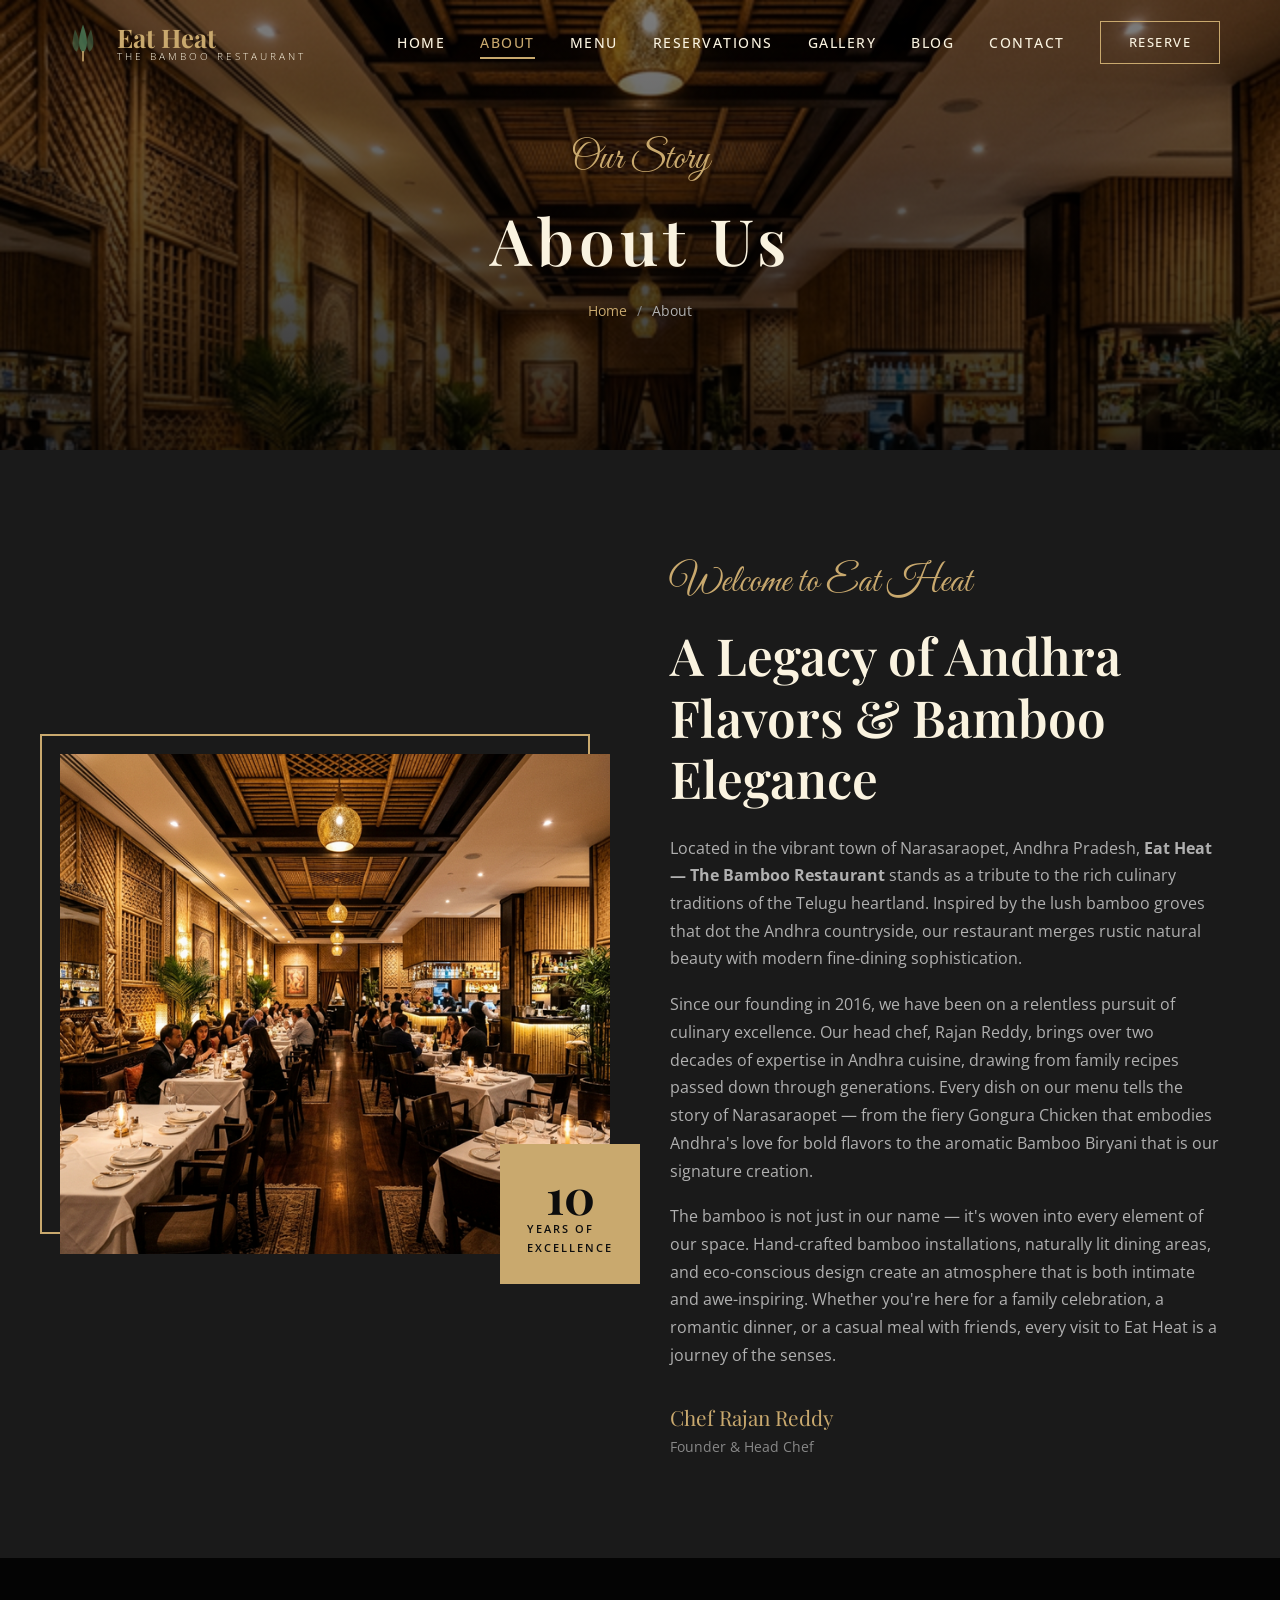
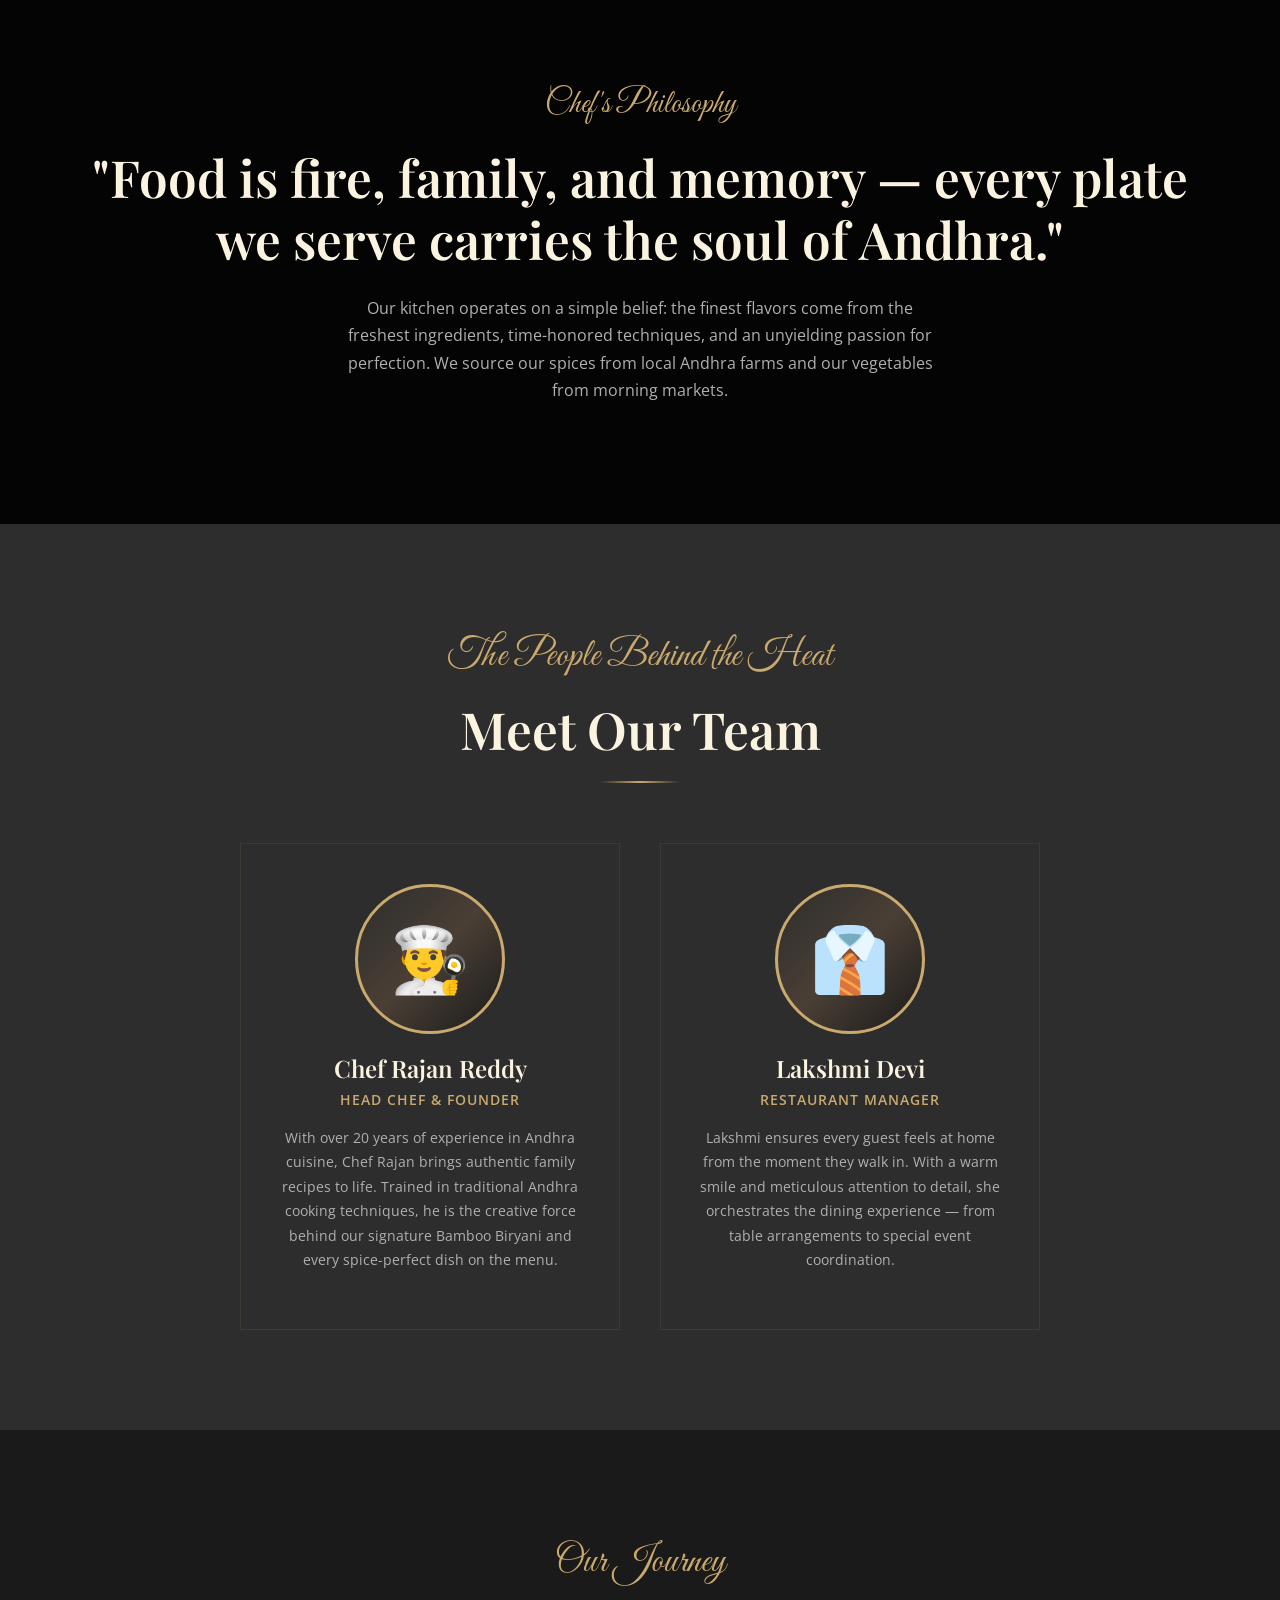
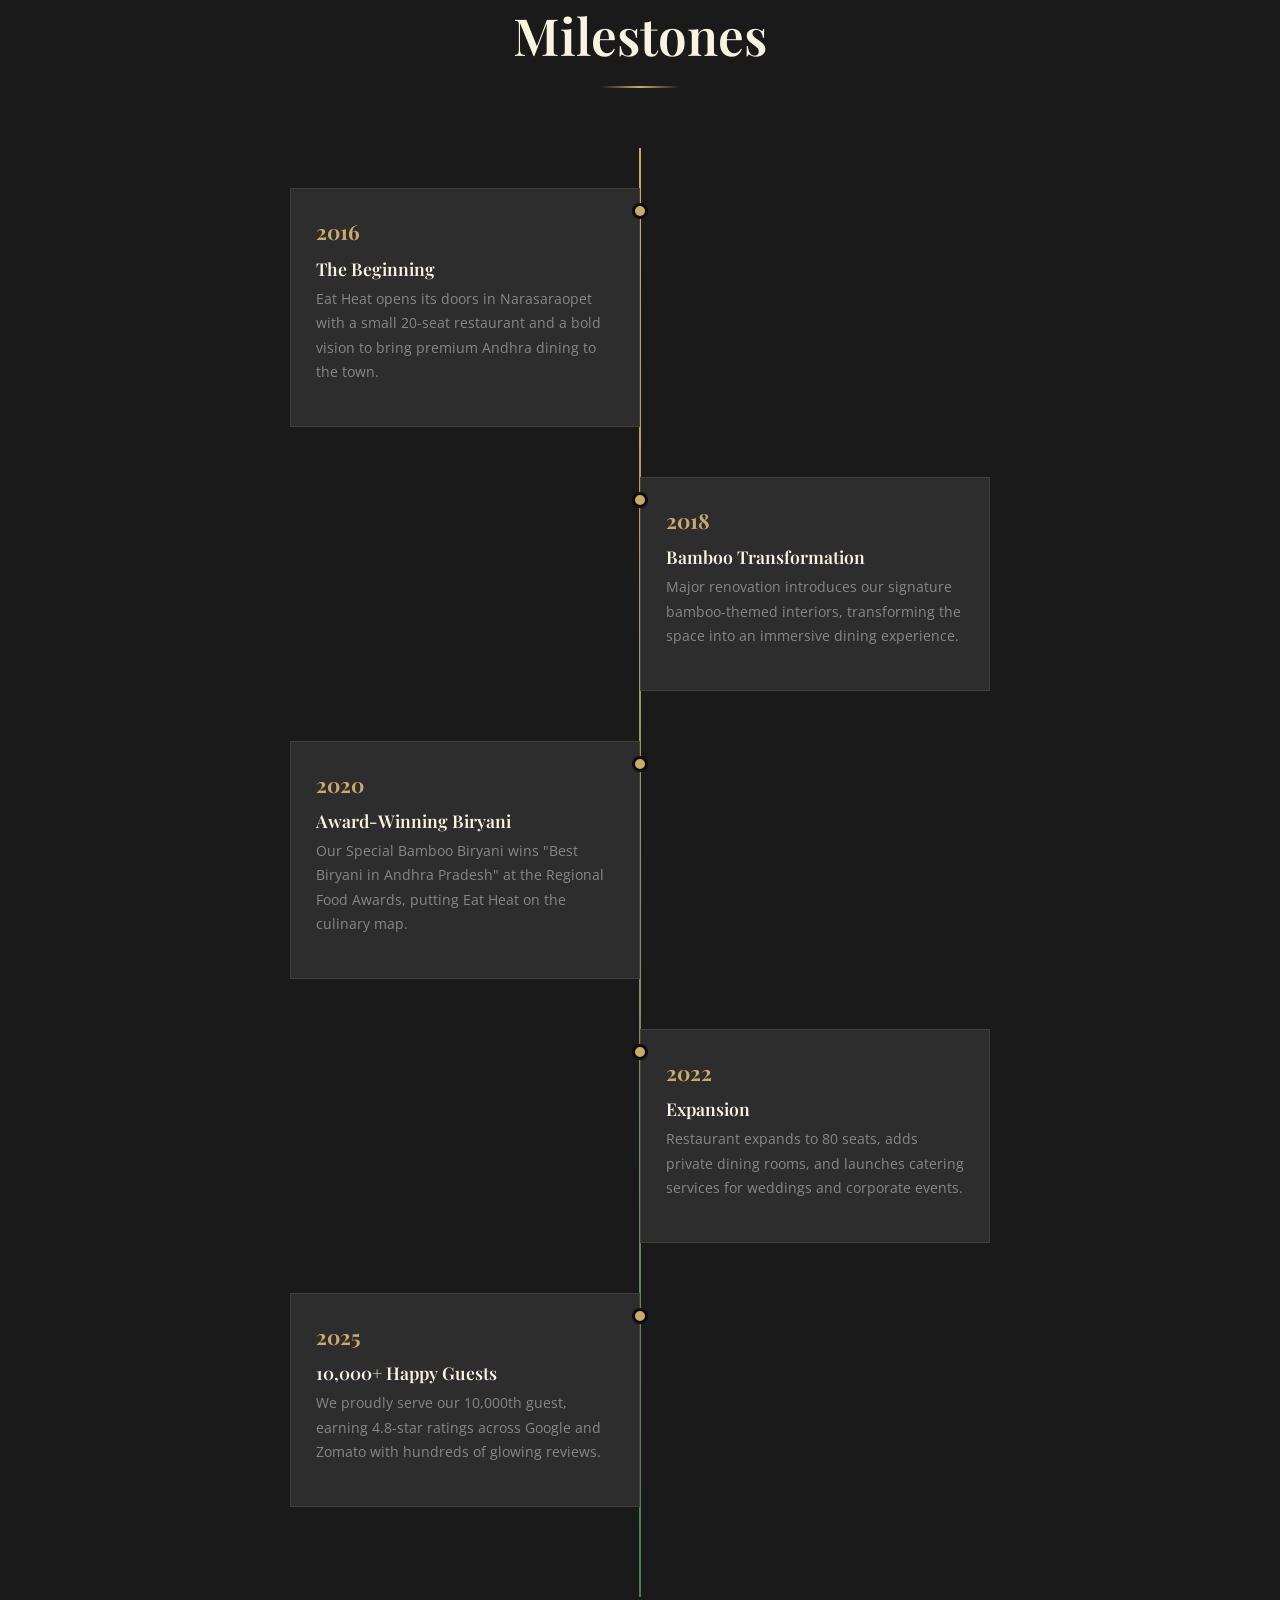
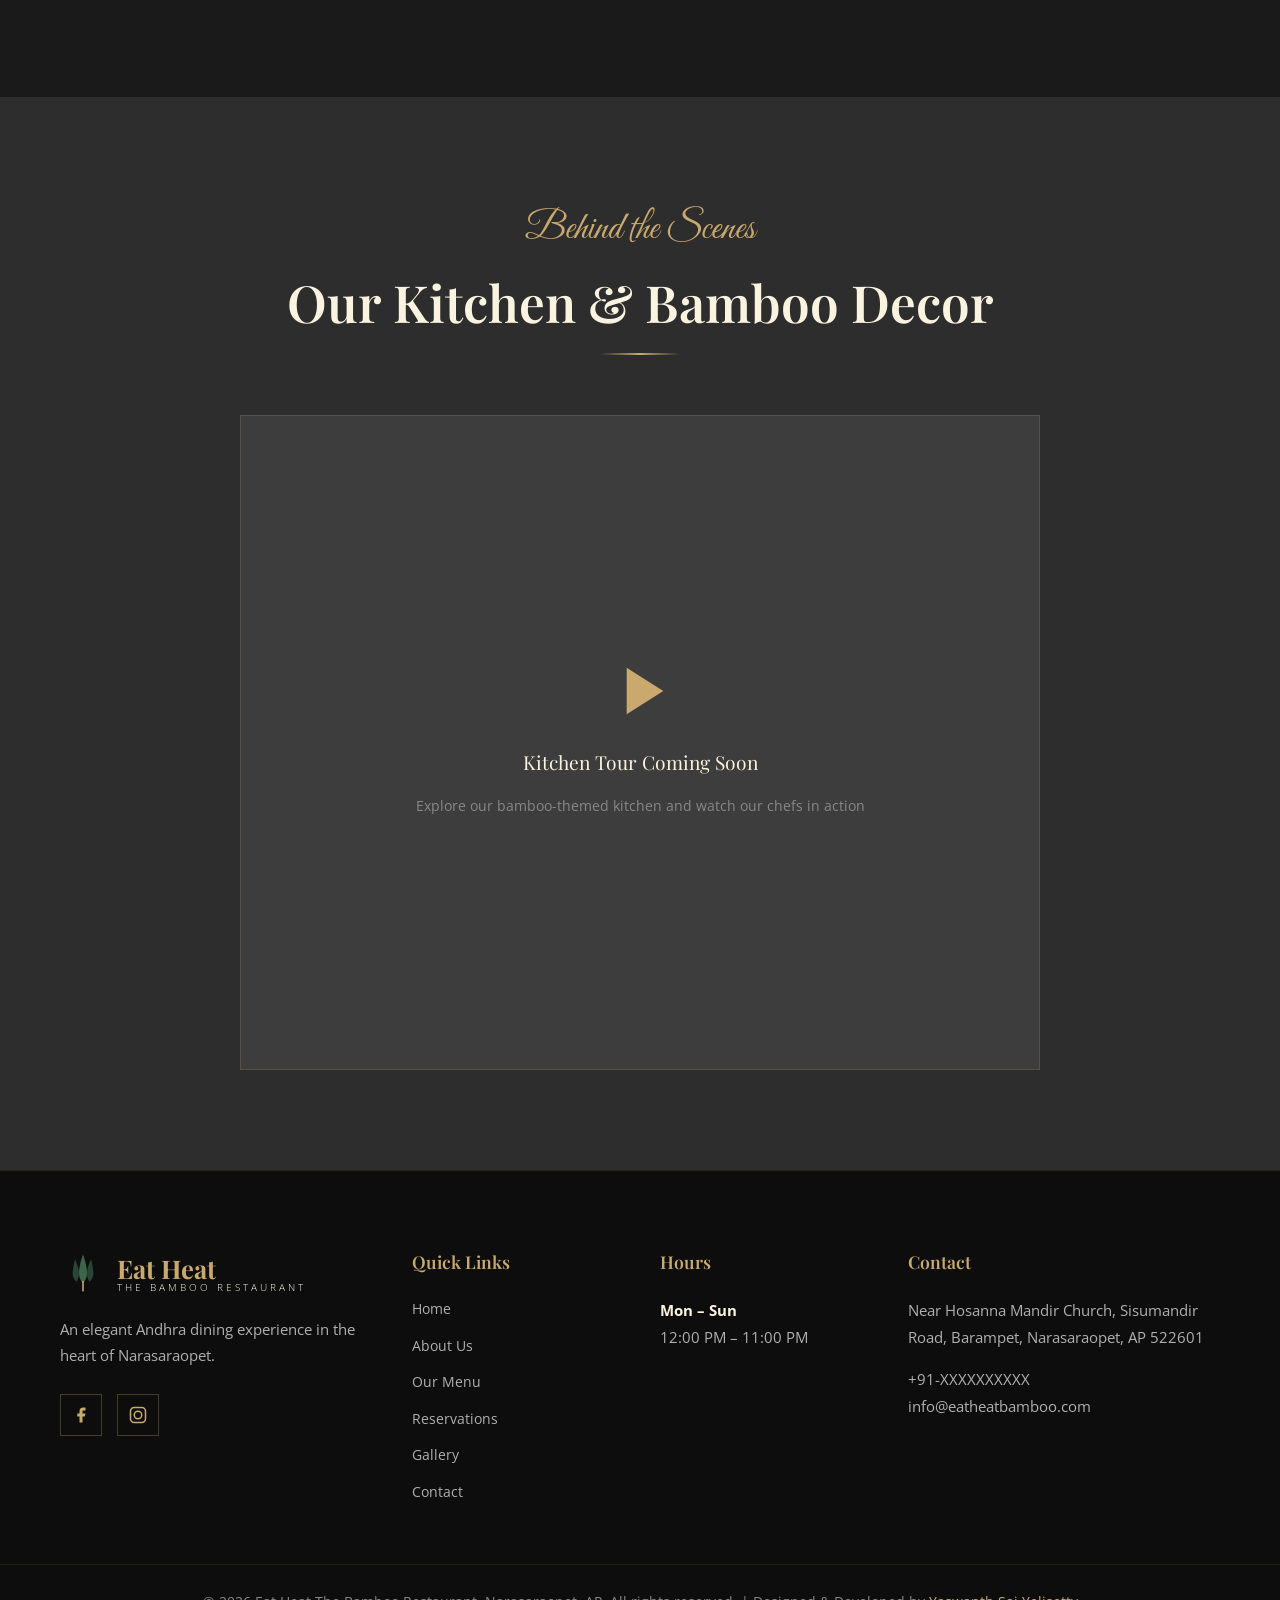
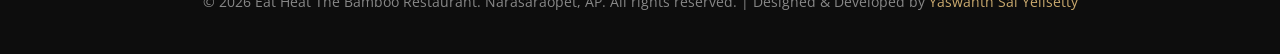
==== commit d2133d0e: "Add developer credit: Yaswanth Sai Yelisetty - Added professional Developer section to README.md wit" ====
--- a/about.html
+++ b/about.html
@@ -264,7 +264,9 @@
         </div>
         <div class="footer-bottom">
             <div class="container">
-                <p>© 2026 Eat Heat The Bamboo Restaurant. Narasaraopet, AP. All rights reserved.</p>
+                <p>© 2026 Eat Heat The Bamboo Restaurant. Narasaraopet, AP. All rights reserved. | Designed & Developed
+                    by <a href="https://github.com/yaswanthsaiyelisetty" style="color:var(--gold)">Yaswanth Sai
+                        Yelisetty</a></p>
             </div>
         </div>
     </footer>
